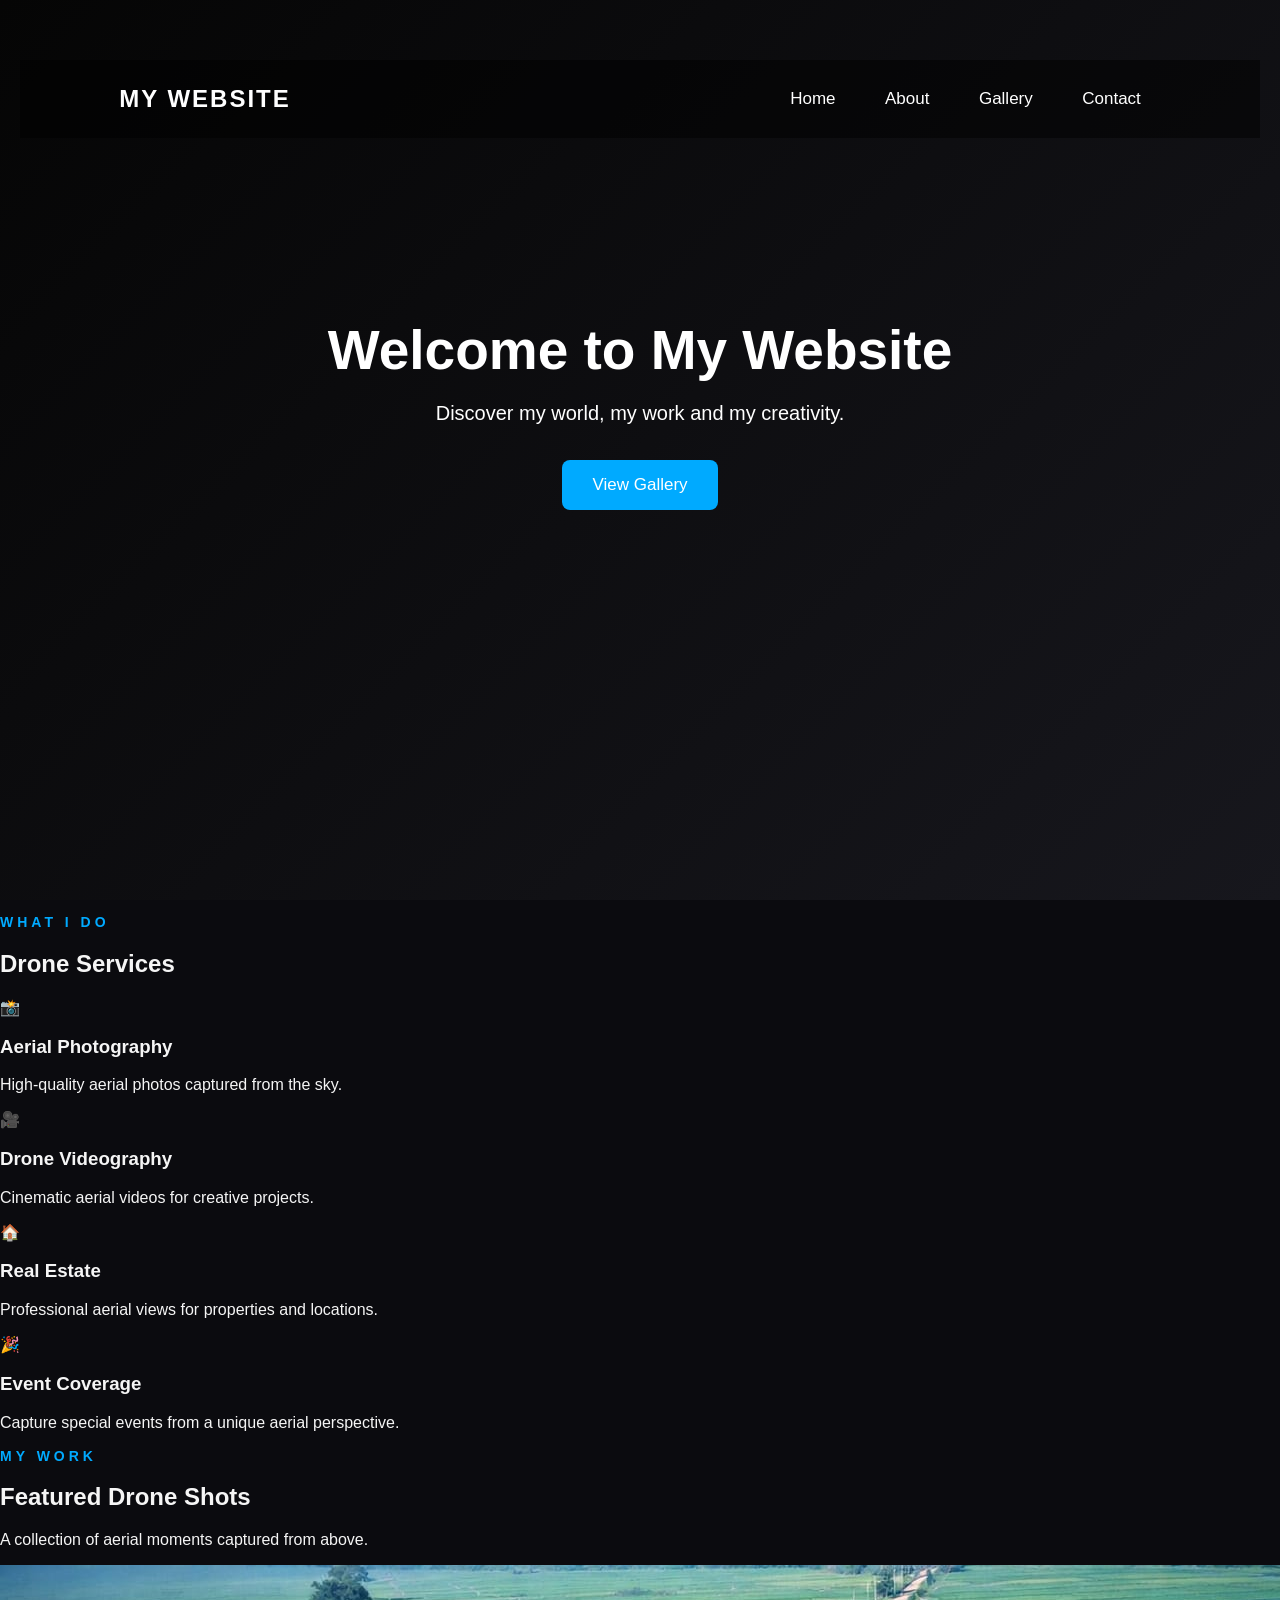
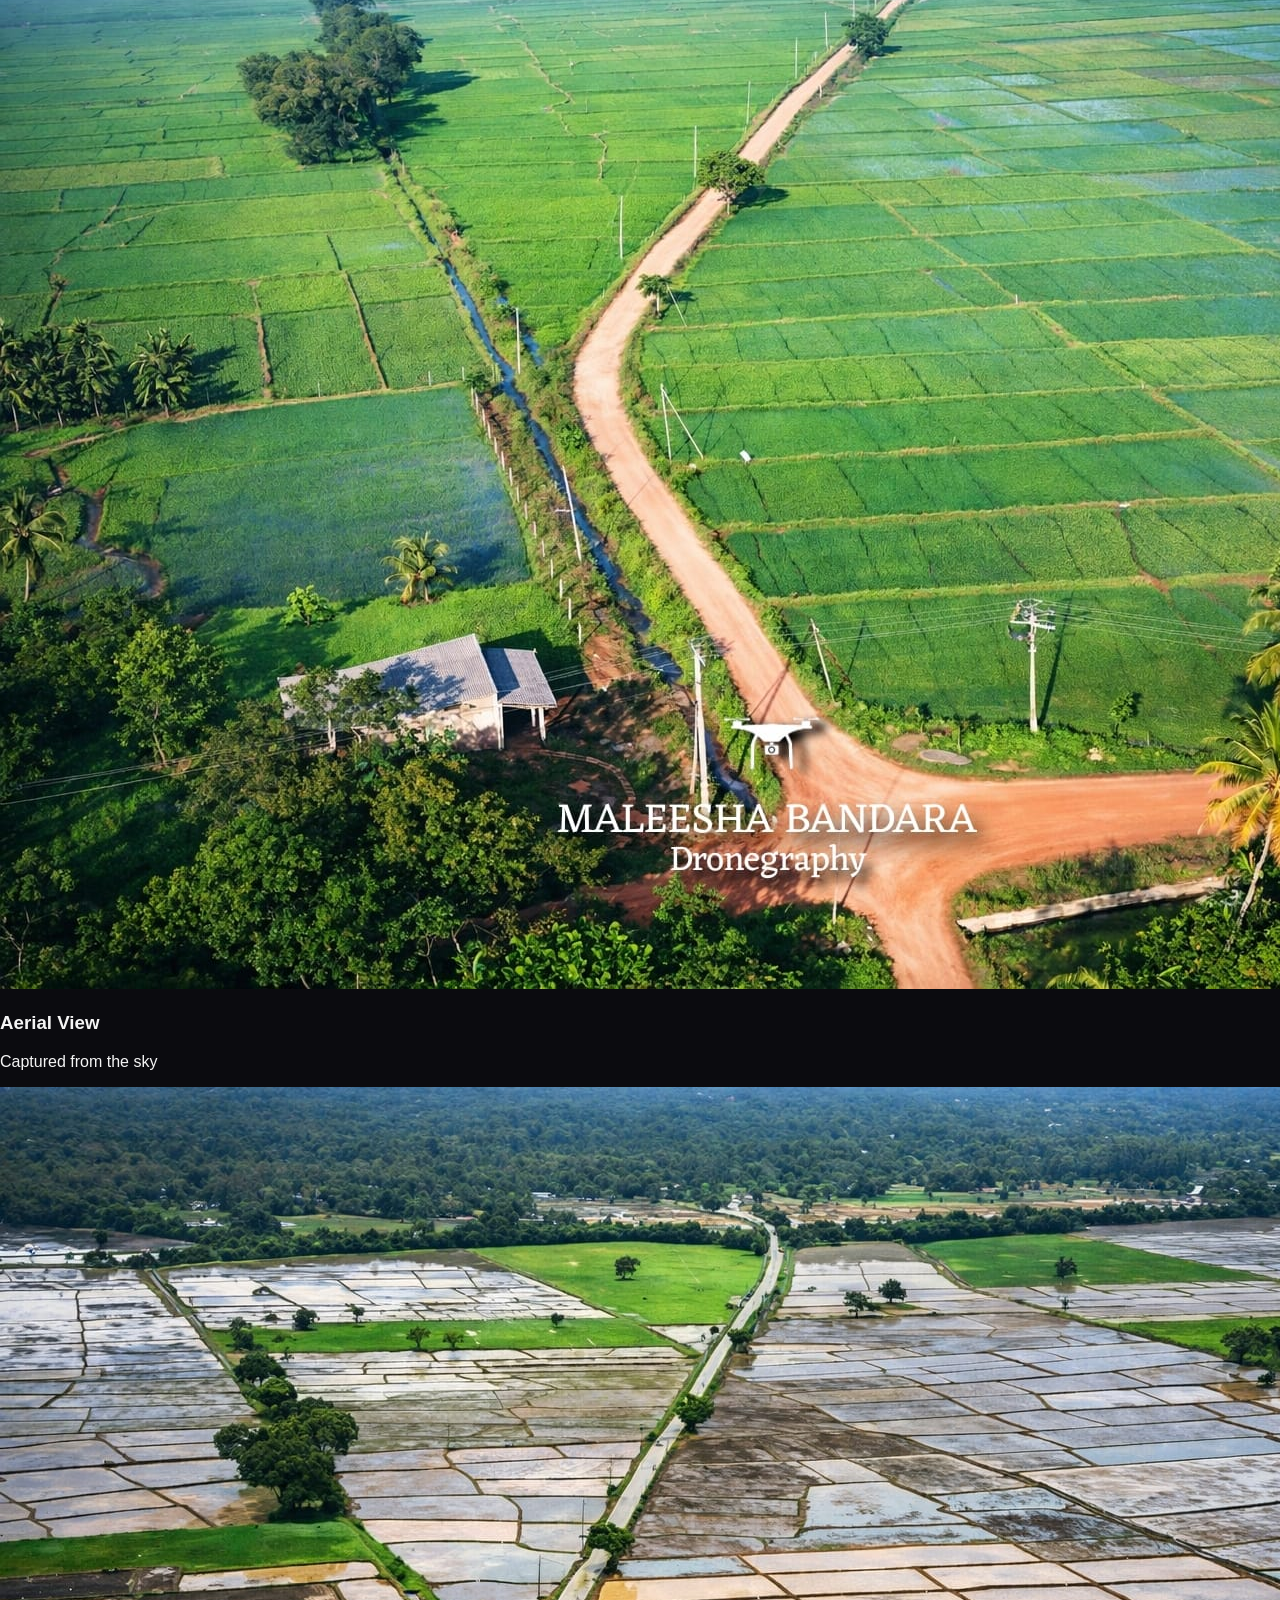
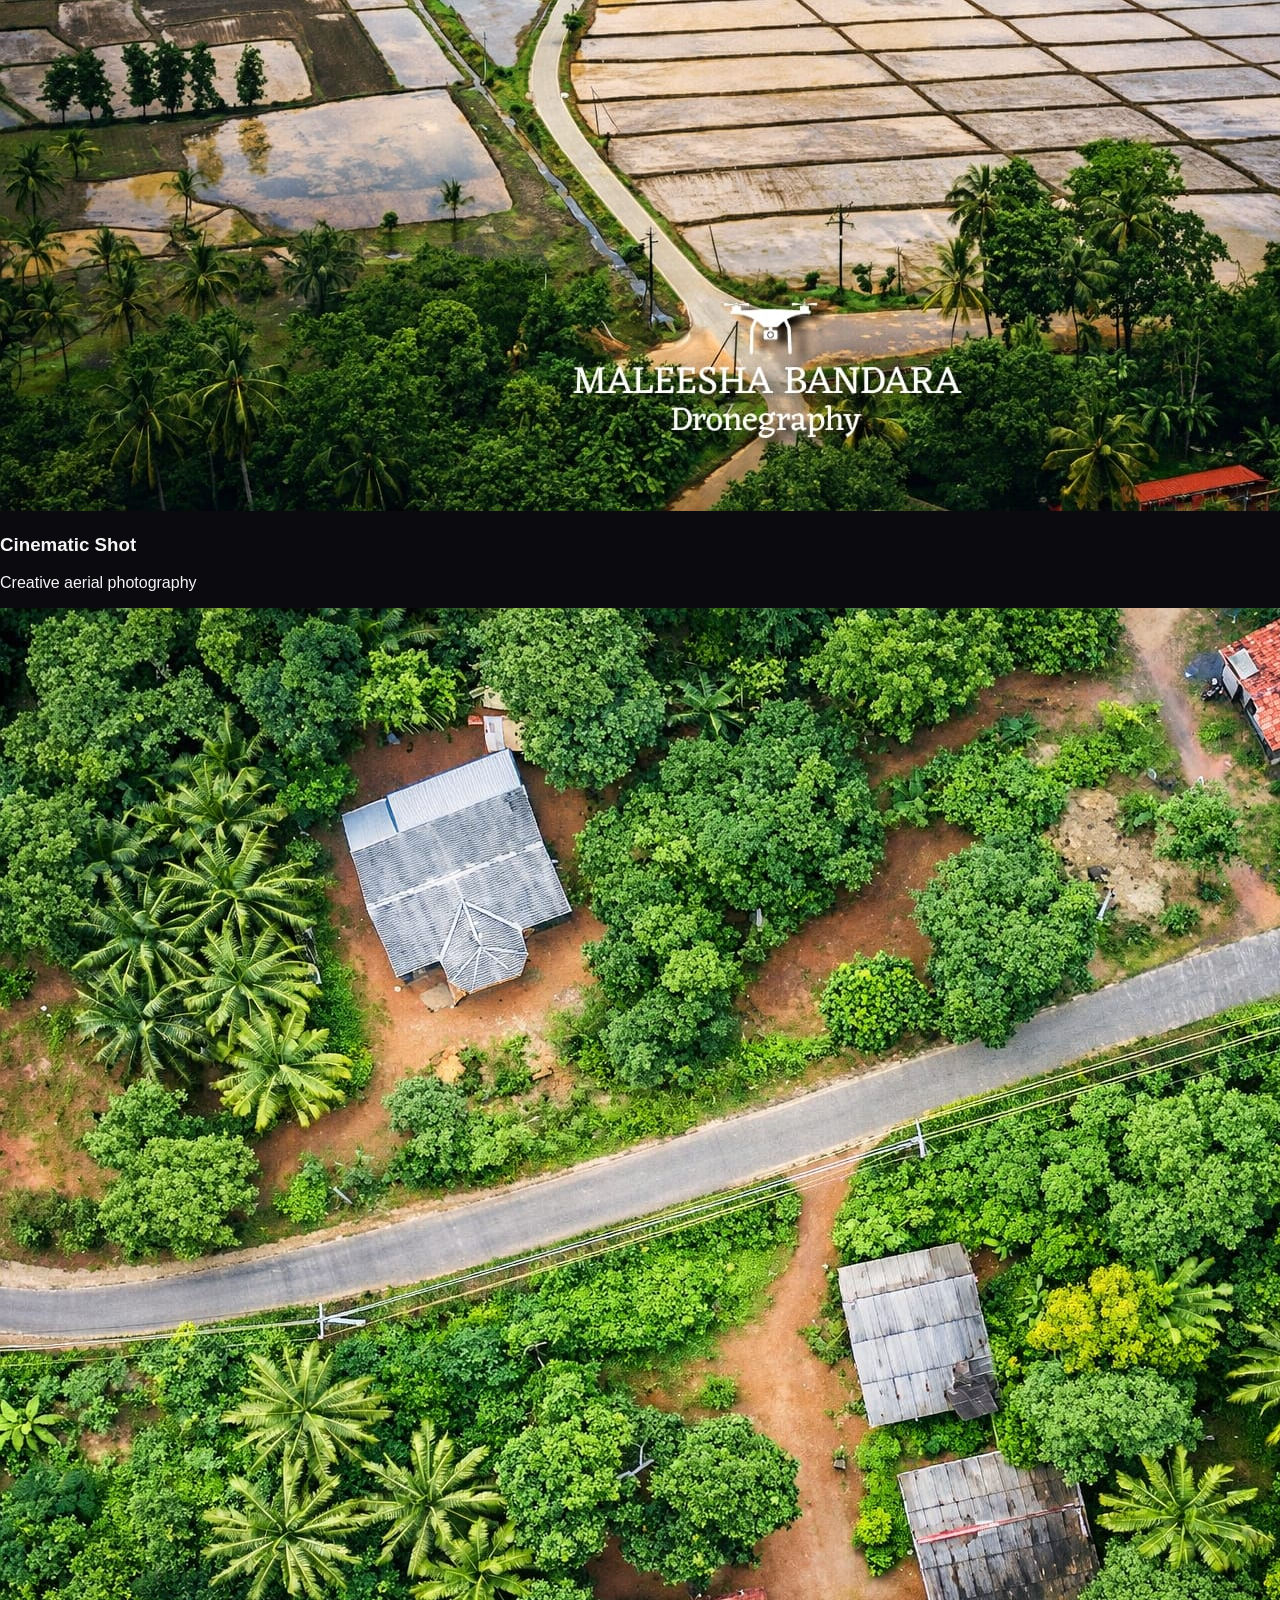
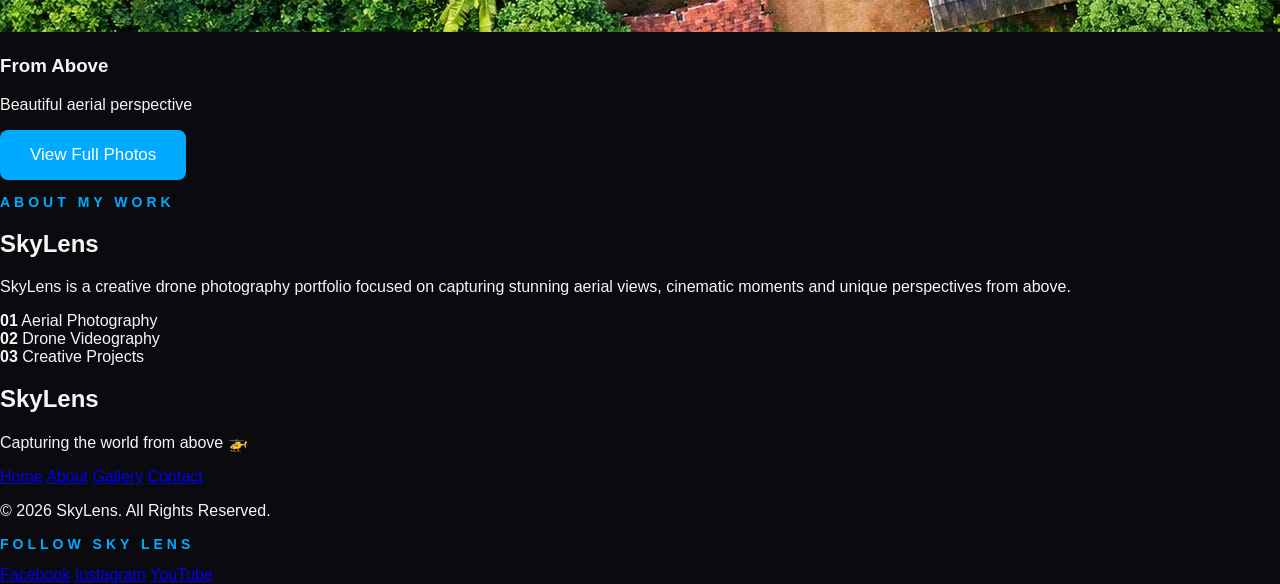
==== index.html @ 01918fa2 "Update index.html" ====
<!DOCTYPE html>
<html>

<head>
    <title>My Website</title>
    <link rel="stylesheet" href="style.css">
</head>

<body>

<header class="hero">

    <nav>
        <div class="logo">MY WEBSITE</div>

        <div class="menu">
            <a href="index.html">Home</a>
            <a href="about.html">About</a>
            <a href="gallery.html">Gallery</a>
            <a href="contact.html">Contact</a>
        </div>
    </nav>

    <div class="hero-content">
        <h1>Welcome to My Website</h1>

        <p>
            Discover my world, my work and my creativity.
        </p>

        <a href="gallery.html" class="hero-button">
            View Gallery
        </a>
    </div>

</header>

<section class="services">

    <p class="small-title">WHAT I DO</p>

    <h2>Drone Services</h2>

    <div class="service-container">

        <div class="service-card">
            <div class="service-icon">📸</div>
            <h3>Aerial Photography</h3>
            <p>High-quality aerial photos captured from the sky.</p>
        </div>

        <div class="service-card">
            <div class="service-icon">🎥</div>
            <h3>Drone Videography</h3>
            <p>Cinematic aerial videos for creative projects.</p>
        </div>

        <div class="service-card">
            <div class="service-icon">🏠</div>
            <h3>Real Estate</h3>
            <p>Professional aerial views for properties and locations.</p>
        </div>

        <div class="service-card">
            <div class="service-icon">🎉</div>
            <h3>Event Coverage</h3>
            <p>Capture special events from a unique aerial perspective.</p>
        </div>

    </div>

</section>
    <!-- ===== FEATURED DRONE SHOTS ===== -->

<section class="featured">

    <p class="small-title">MY WORK</p>

    <h2>Featured Drone Shots</h2>

    <p class="featured-intro">
        A collection of aerial moments captured from above.
    </p>

    <div class="featured-grid">

        <div class="featured-card">
            <img src="https://slfmoon777-design.github.io/my-website/photo1.jpg" alt="Aerial Drone Photography">
            <div class="featured-info">
                <h3>Aerial View</h3>
                <p>Captured from the sky</p>
            </div>
        </div>

        <div class="featured-card">
            <img src="https://slfmoon777-design.github.io/my-website/photo2.jpg" alt="Drone Photography">
            <div class="featured-info">
                <h3>Cinematic Shot</h3>
                <p>Creative aerial photography</p>
            </div>
        </div>

        <div class="featured-card">
            <img src="https://slfmoon777-design.github.io/my-website/photo3.jpg" alt="Drone Landscape Photography">
            <div class="featured-info">
                <h3>From Above</h3>
                <p>Beautiful aerial perspective</p>
            </div>
        </div>

    </div>

    <a href="gallery.html" class="portfolio-button">
        View Full Photos
    </a>

</section>
    <!-- ===== ABOUT SKY LENS ===== -->

<section class="about-drone">

    <p class="small-title">ABOUT MY WORK</p>

    <h2>SkyLens</h2>

    <p>
        SkyLens is a creative drone photography portfolio focused on
        capturing stunning aerial views, cinematic moments and unique
        perspectives from above.
    </p>

    <div class="about-stats">

        <div>
            <strong>01</strong>
            <span>Aerial Photography</span>
        </div>

        <div>
            <strong>02</strong>
            <span>Drone Videography</span>
        </div>

        <div>
            <strong>03</strong>
            <span>Creative Projects</span>
        </div>

    </div>

</section>
    <!-- ===== FOOTER ===== -->

<footer class="footer">

    <h2>SkyLens</h2>

    <p>
        Capturing the world from above 🚁
    </p>

    <div class="footer-links">
        <a href="index.html">Home</a>
        <a href="about.html">About</a>
        <a href="gallery.html">Gallery</a>
        <a href="contact.html">Contact</a>
    </div>

    <p class="copyright">
        © 2026 SkyLens. All Rights Reserved.
    </p>
    <!-- ===== SOCIAL MEDIA ===== -->

<div class="social-media">

    <p class="small-title">FOLLOW SKY LENS</p>

    <div class="social-links">
        <a href="#" target="_blank">Facebook</a>
        <a href="#" target="_blank">Instagram</a>
        <a href="#" target="_blank">YouTube</a>
    </div>

</div>

</footer>
</body>

</html>
---- style.css ----
* {
    box-sizing: border-box;
}

body {
    margin: 0;
    font-family: Arial, sans-serif;
    background: #0b0b0f;
    color: #f5f5f5;
}

/* ===== HEADER ===== */

header {
    background: linear-gradient(135deg, #050505, #17171d);
    color: white;
    padding: 60px 20px;
    text-align: center;
}

header h1 {
    font-size: 45px;
    margin: 0 0 15px;
}

header p {
    font-size: 20px;
}

/* ===== NAVIGATION ===== */

nav {
    background: rgba(0, 0, 0, 0.9);
    padding: 18px 20px;
    text-align: center;
}

nav a {
    color: white;
    text-decoration: none;
    margin: 0 20px;
    font-size: 17px;
    transition: 0.3s;
}

nav a:hover {
    color: #00aaff;
}

/* ===== HOME HERO ===== */

.hero {
    min-height: 100vh;
    background: linear-gradient(135deg, #050505, #17171d);
    color: white;
}

.hero nav {
    display: flex;
    justify-content: space-between;
    align-items: center;
    padding: 25px 8%;
    background: rgba(0, 0, 0, 0.5);
}

.logo {
    font-size: 24px;
    font-weight: bold;
    letter-spacing: 2px;
}

.menu a {
    margin-left: 25px;
}

.hero-content {
    text-align: center;
    padding: 180px 20px 80px;
}

.hero-content h1 {
    font-size: 55px;
    margin-bottom: 20px;
}

.hero-content p {
    font-size: 20px;
    margin-bottom: 35px;
}

.hero-button,
.portfolio-button {
    display: inline-block;
    background: #00aaff;
    color: white;
    text-decoration: none;
    padding: 15px 30px;
    border-radius: 8px;
    font-size: 17px;
    transition: 0.3s;
}

.hero-button:hover,
.portfolio-button:hover {
    background: #0088cc;
    transform: translateY(-3px);
}

/* ===== DRONE PORTFOLIO ===== */

.welcome,
.drone-portfolio {
    text-align: center;
    padding: 100px 20px;
    background: #0b0b0f;
}

.small-title {
    color: #00aaff;
    font-size: 14px;
    font-weight: bold;
    letter-spacing: 4px;
}

.drone-portfolio h2 {
    font-size: 45px;
    max-width: 800px;
    margin: 15px auto 20px;
}

.drone-portfolio > p:not(.small-title) {
    color: #aaa;
    font-size: 18px;
    line-height: 1.7;
    max-width: 650px;
    margin: 0 auto 30px;
}

/* ===== GALLERY ===== */

.gallery-section {
    padding: 70px 5%;
    text-align: center;
    background: #0b0b0f;
}

.gallery-section h2 {
    font-size: 40px;
}

.gallery-intro {
    color: #aaa;
    margin-bottom: 40px;
}

.gallery {
    display: grid !important;
    grid-template-columns: repeat(3, 1fr) !important;
    gap: 30px !important;
    max-width: 1200px;
    margin: 40px auto;
}

.photo-card {
    width: 100% !important;
    background: #17171d;
    border-radius: 15px;
    overflow: hidden;
    box-shadow: 0 8px 25px rgba(0, 0, 0, 0.5);
    animation: fadeUp 0.8s ease;
    transition: 0.3s;
}

.photo-card:hover {
    transform: translateY(-8px);
    box-shadow: 0 15px 35px rgba(0, 170, 255, 0.2);
}

.photo-card img {
    width: 100% !important;
    height: 250px !important;
    object-fit: cover;
    display: block;
    cursor: pointer;
}

.photo-info {
    padding: 20px;
}

.photo-info h3 {
    margin: 0 0 8px;
}

.photo-info p {
    margin: 0;
    color: #aaa;
}

/* ===== CONTACT ===== */

.contact-section {
    padding: 70px 20px;
    text-align: center;
    background: #0b0b0f;
}

.contact-intro {
    color: #aaa;
    margin-bottom: 35px;
}

.contact-form {
    max-width: 550px;
    margin: auto;
    padding: 35px;
    background: #17171d;
    border-radius: 15px;
    box-shadow: 0 8px 25px rgba(0,0,0,0.5);
    display: flex;
    flex-direction: column;
    gap: 12px;
}

.contact-form label {
    text-align: left;
    font-weight: bold;
}

.contact-form input,
.contact-form textarea {
    padding: 14px;
    background: #0b0b0f;
    color: white;
    border: 1px solid #333;
    border-radius: 8px;
    font-size: 16px;
}

.contact-form textarea {
    height: 150px;
    resize: vertical;
}

.contact-form button {
    margin-top: 10px;
    padding: 14px;
    background: #00aaff;
    color: white;
    border: none;
    border-radius: 8px;
    cursor: pointer;
}

.contact-form button:hover {
    background: #0088cc;
}

/* ===== IMAGE VIEWER ===== */

.image-viewer {
    display: none;
    position: fixed;
    z-index: 9999;
    left: 0;
    top: 0;
    width: 100%;
    height: 100%;
    background: rgba(0,0,0,0.9);
    justify-content: center;
    align-items: center;
}

.image-viewer img {
    max-width: 90%;
    max-height: 85%;
    object-fit: contain;
    border-radius: 10px;
}

.close {
    position: absolute;
    top: 20px;
    right: 35px;
    color: white;
    font-size: 45px;
    cursor: pointer;
}

/* ===== ANIMATION ===== */

@keyframes fadeUp {
    from {
        opacity: 0;
        transform: translateY(25px);
    }

    to {
        opacity: 1;
        transform: translateY(0);
    }
}

.hero-content,
.welcome,
.gallery-section,
.contact-section {
    animation: fadeUp 0.8s ease;
}

/* ===== MOBILE ===== */

@media (max-width: 700px) {

    .hero nav {
        flex-direction: column;
        gap: 15px;
        padding: 20px;
    }

    .menu {
        display: flex;
        flex-wrap: wrap;
        justify-content: center;
        gap: 12px;
    }

    .menu a {
        margin: 0;
        font-size: 14px;
    }

    .hero-content {
        padding: 120px 20px 60px;
    }

    .hero-content h1 {
        font-size: 36px;
    }

    .hero-content p {
        font-size: 17px;
    }

    .gallery {
        grid-template-columns: 1fr !important;
    }

    .photo-card img {
        height: 230px !important;
    }
    /* ===== DRONE SERVICES ===== */

.services {
    padding: 100px 5%;
    text-align: center;
    background: #101015;
}

.services h2 {
    font-size: 45px;
    margin: 15px 0 45px;
}

.service-container {
    max-width: 1200px;
    margin: auto;
    display: grid;
    grid-template-columns: repeat(4, 1fr);
    gap: 25px;
}

.service-card {
    background: #17171d;
    padding: 35px 25px;
    border-radius: 15px;
    border: 1px solid #25252d;
    transition: 0.3s;
    animation: fadeUp 0.8s ease;
}

.service-card:hover {
    transform: translateY(-10px);
    border-color: #00aaff;
    box-shadow: 0 15px 35px rgba(0, 170, 255, 0.15);
}

.service-icon {
    font-size: 45px;
    margin-bottom: 20px;
}

.service-card h3 {
    font-size: 21px;
    margin-bottom: 12px;
}

.service-card p {
    color: #aaa;
    line-height: 1.6;
    margin: 0;
}

/* ===== SERVICES MOBILE ===== */

@media (max-width: 900px) {
    .service-container {
        grid-template-columns: repeat(2, 1fr);
    }
}

@media (max-width: 600px) {
    .services h2 {
        font-size: 35px;
    }

    .service-container {
        grid-template-columns: 1fr;
    }
/* ===== FEATURED DRONE SHOTS ===== */

.featured {
    padding: 100px 5%;
    text-align: center;
    background: #0b0b0f;
}

.featured h2 {
    font-size: 45px;
    margin: 15px 0;
}

.featured-intro {
    color: #aaa;
    font-size: 17px;
    margin-bottom: 45px;
}

.featured-grid {
    max-width: 1200px;
    margin: 0 auto 45px;
    display: grid;
    grid-template-columns: repeat(3, 1fr);
    gap: 25px;
}

.featured-card {
    position: relative;
    overflow: hidden;
    border-radius: 15px;
    background: #17171d;
    box-shadow: 0 8px 25px rgba(0,0,0,0.5);
    transition: 0.4s;
}

.featured-card img {
    width: 100%;
    height: 300px;
    object-fit: cover;
    display: block;
    transition: 0.4s;
}

.featured-card:hover {
    transform: translateY(-8px);
}

.featured-card:hover img {
    transform: scale(1.08);
}

.featured-info {
    position: absolute;
    left: 0;
    right: 0;
    bottom: 0;
    padding: 25px 20px;
    text-align: left;
    background: linear-gradient(transparent, rgba(0,0,0,0.9));
}

.featured-info h3 {
    margin: 20px 0 5px;
    font-size: 22px;
}

.featured-info p {
    margin: 0;
    color: #ccc;
}

/* ===== FEATURED MOBILE ===== */

@media (max-width: 700px) {

    .featured h2 {
        font-size: 35px;
    }

    .featured-grid {
        grid-template-columns: 1fr;
    }

    .featured-card img {
        height: 260px;
    }

} 
 /* ===== ABOUT SKY LENS ===== */

.about-drone {
    padding: 100px 20px;
    text-align: center;
    background: #101015;
}

.about-drone h2 {
    font-size: 50px;
    margin: 15px 0 25px;
    letter-spacing: 2px;
}

.about-drone > p:not(.small-title) {
    max-width: 700px;
    margin: 0 auto 45px;
    color: #aaa;
    font-size: 18px;
    line-height: 1.8;
}

.about-stats {
    max-width: 900px;
    margin: auto;
    display: grid;
    grid-template-columns: repeat(3, 1fr);
    gap: 25px;
}

.about-stats div {
    padding: 30px 20px;
    background: #17171d;
    border: 1px solid #25252d;
    border-radius: 15px;
    transition: 0.3s;
}

.about-stats div:hover {
    transform: translateY(-8px);
    border-color: #00aaff;
    box-shadow: 0 12px 30px rgba(0, 170, 255, 0.15);
}

.about-stats strong {
    display: block;
    color: #00aaff;
    font-size: 32px;
    margin-bottom: 12px;
}

.about-stats span {
    color: #ddd;
    font-size: 16px;
}

/* ===== ABOUT MOBILE ===== */

@media (max-width: 700px) {

    .about-drone h2 {
        font-size: 40px;
    }

    .about-stats {
        grid-template-columns: 1fr;
    }
}   
  /* ===== FOOTER ===== */

.footer {
    padding: 60px 20px 30px;
    text-align: center;
    background: #050507;
    border-top: 1px solid #202027;
}

.footer h2 {
    margin: 0 0 10px;
    font-size: 30px;
    letter-spacing: 3px;
}

.footer > p {
    color: #999;
    margin: 10px 0 25px;
}

.footer-links {
    display: flex;
    justify-content: center;
    flex-wrap: wrap;
    gap: 25px;
    margin-bottom: 30px;
}

.footer-links a {
    color: #ddd;
    text-decoration: none;
    transition: 0.3s;
}

.footer-links a:hover {
    color: #00aaff;
}

.footer .copyright {
    margin: 0;
    padding-top: 20px;
    border-top: 1px solid #202027;
    color: #666;
    font-size: 14px;
}

/* ===== FOOTER MOBILE ===== */

@media (max-width: 600px) {

    .footer-links {
        gap: 15px;
    }

    .footer-links a {
        font-size: 14px;
    }
}  
}
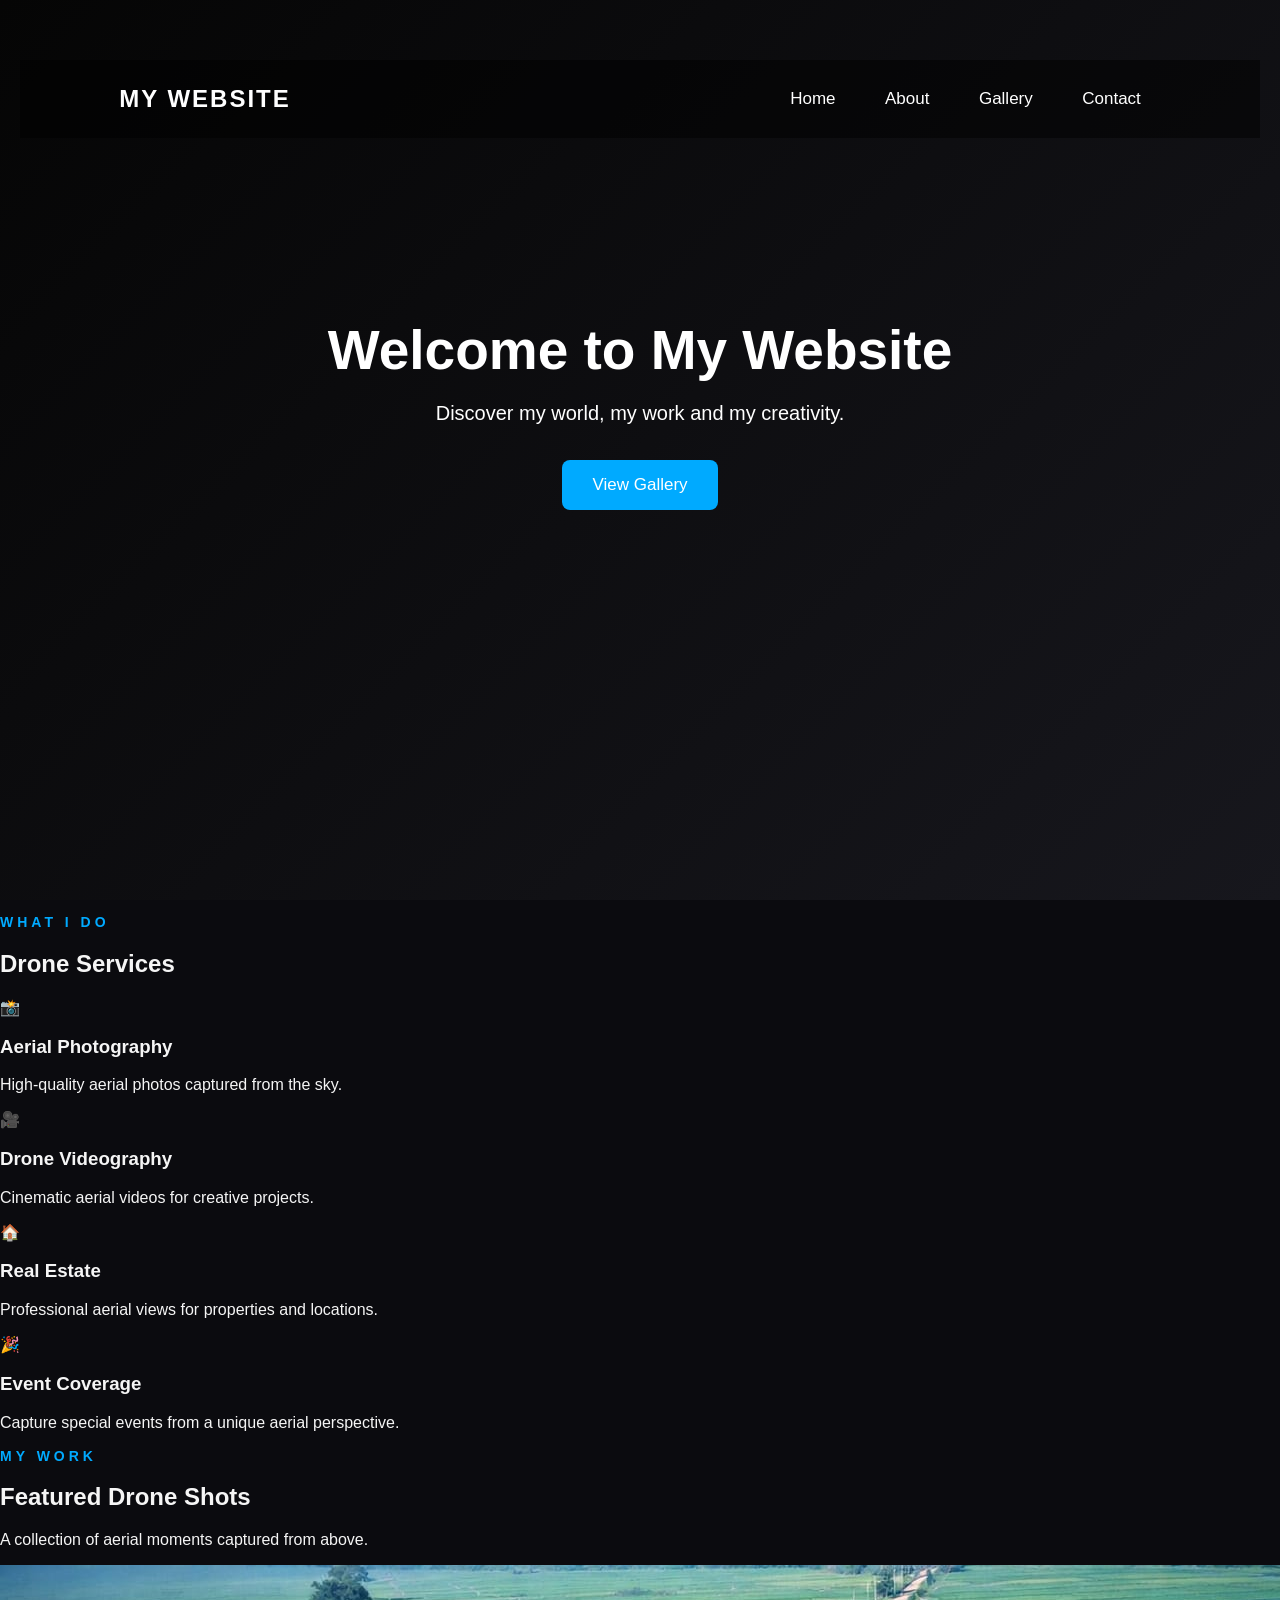
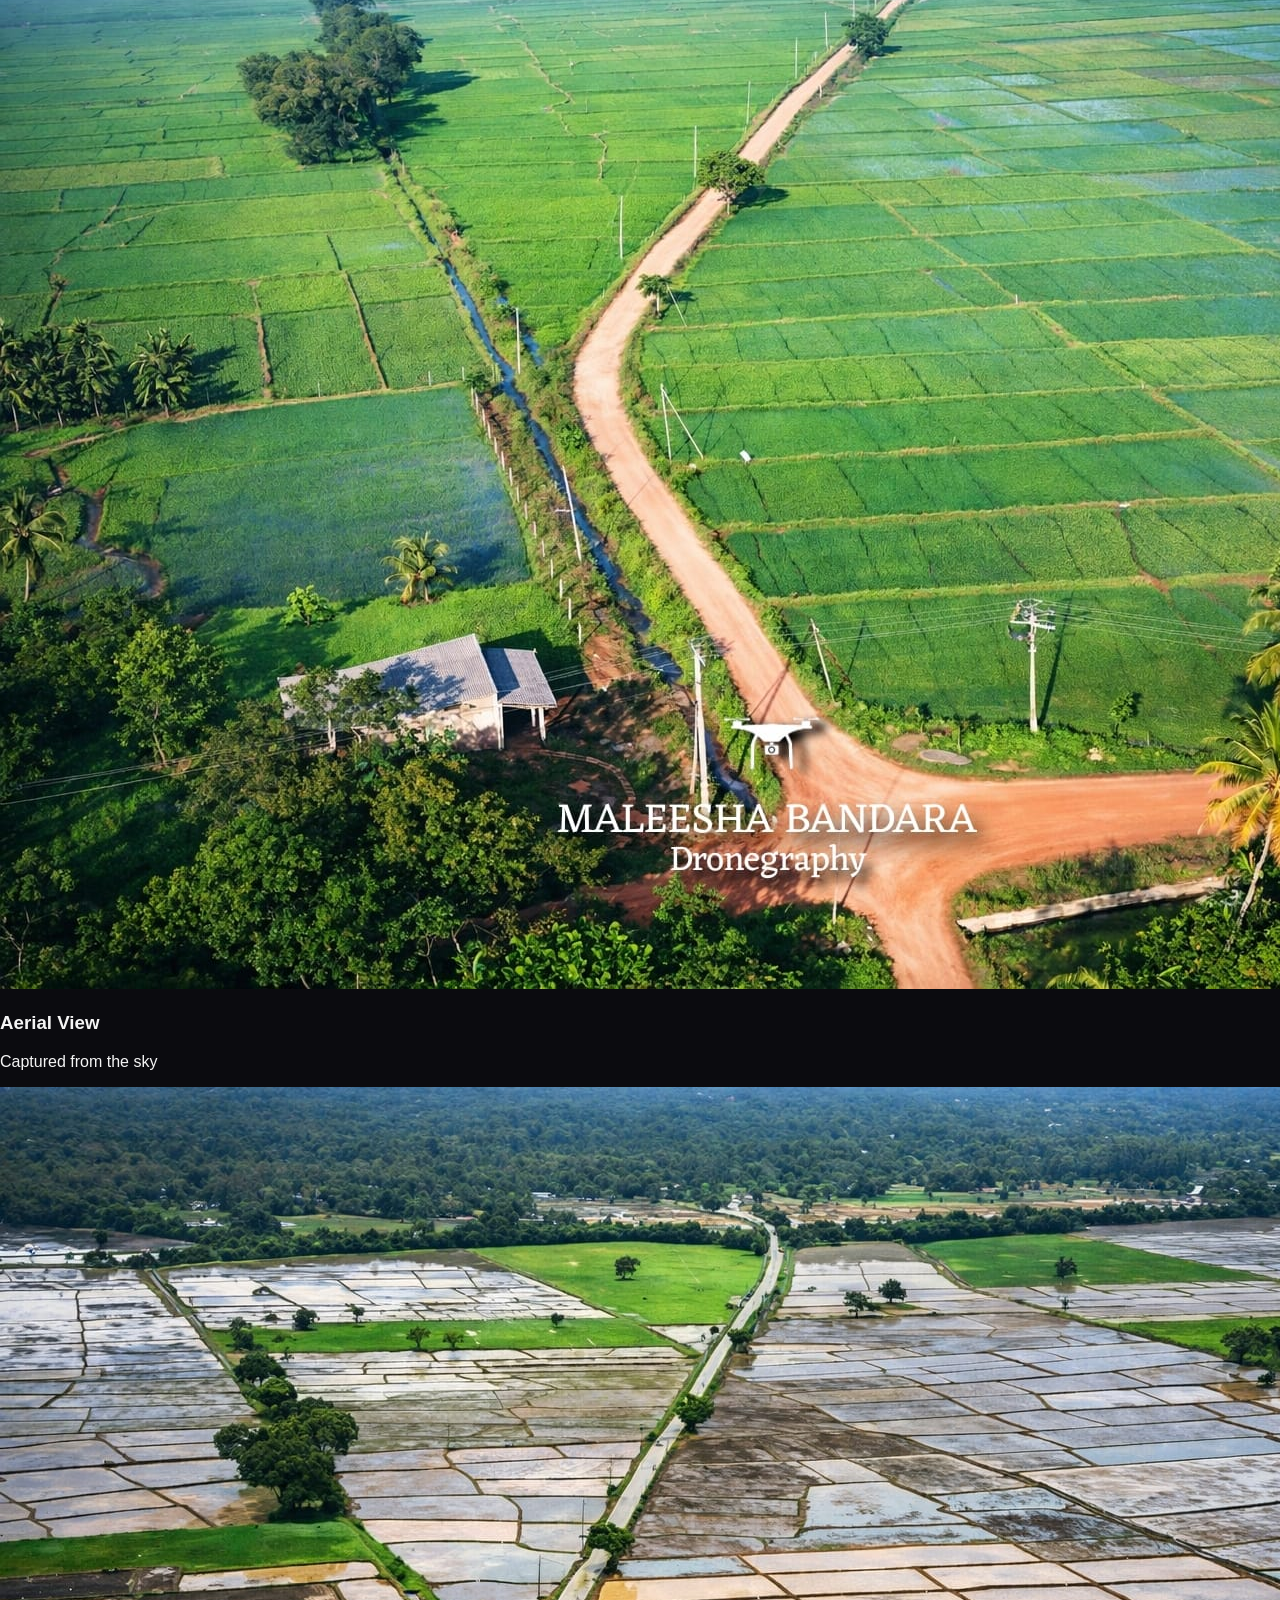
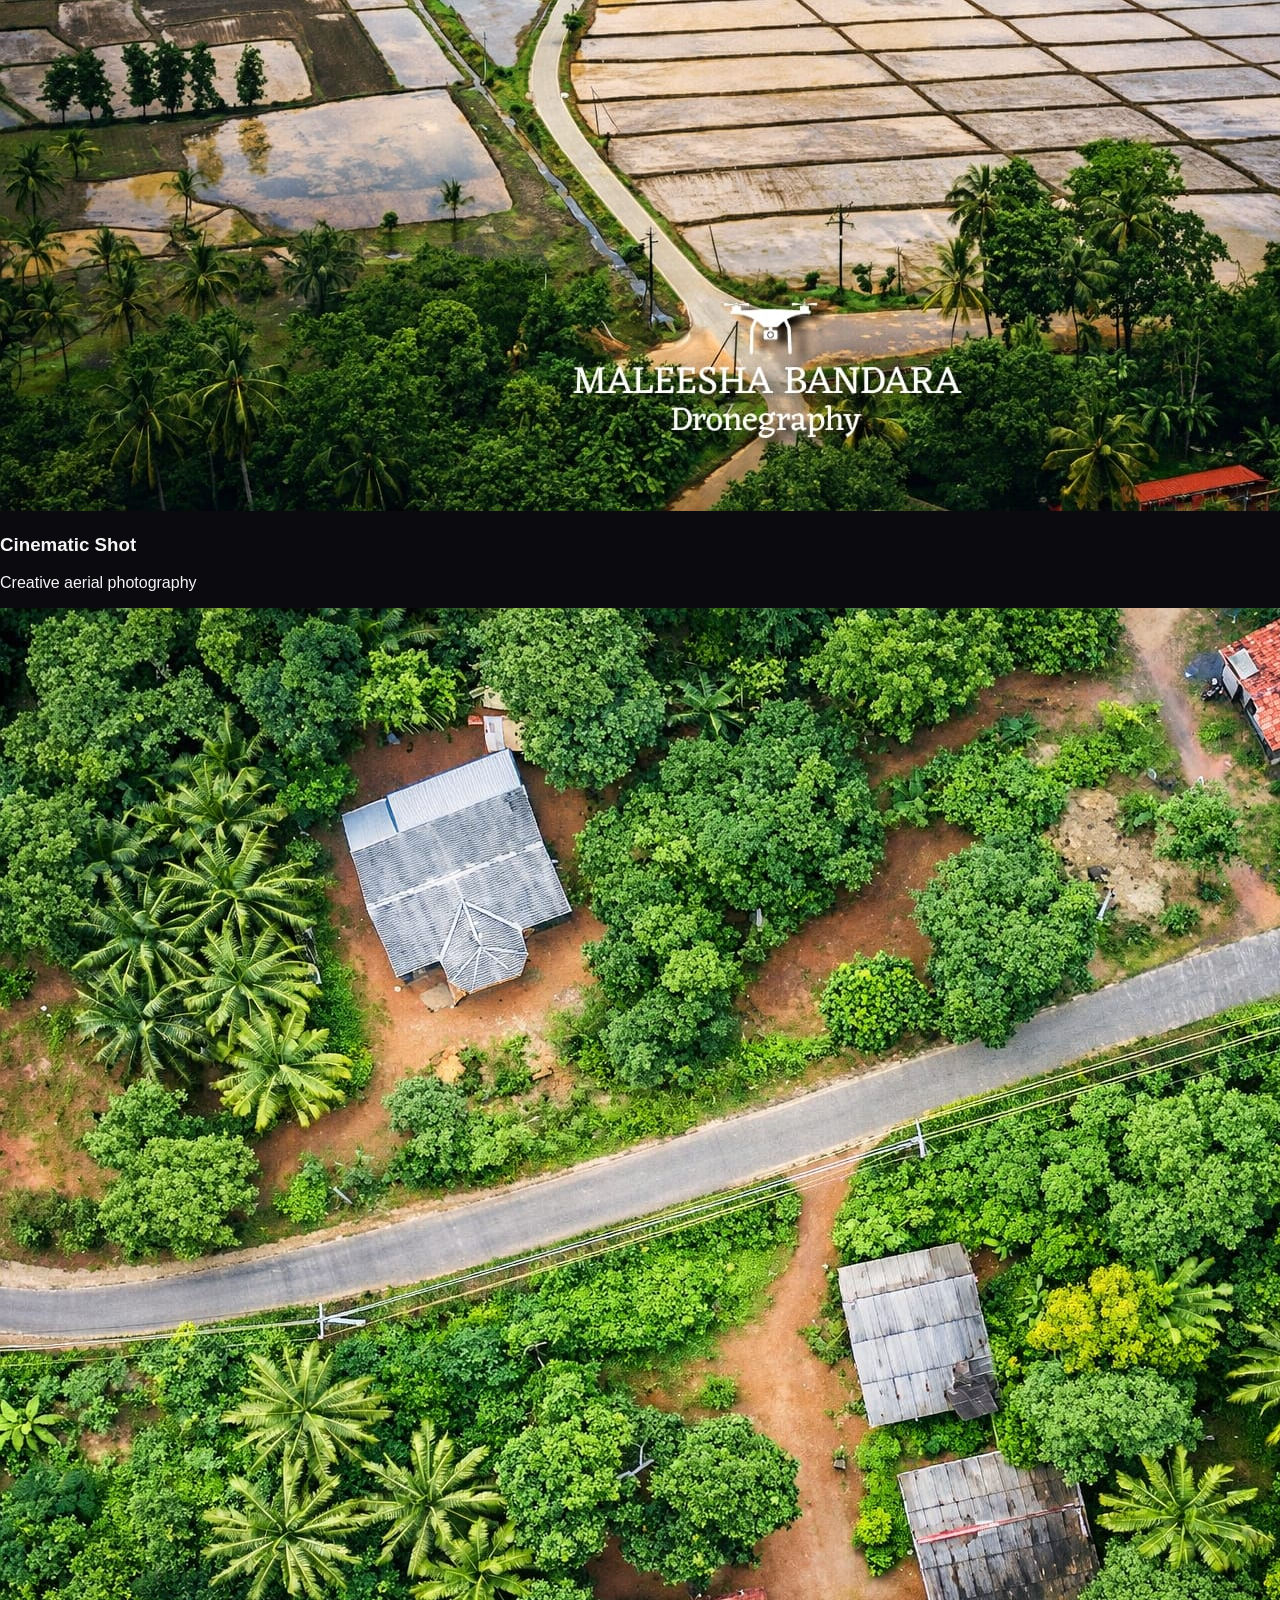
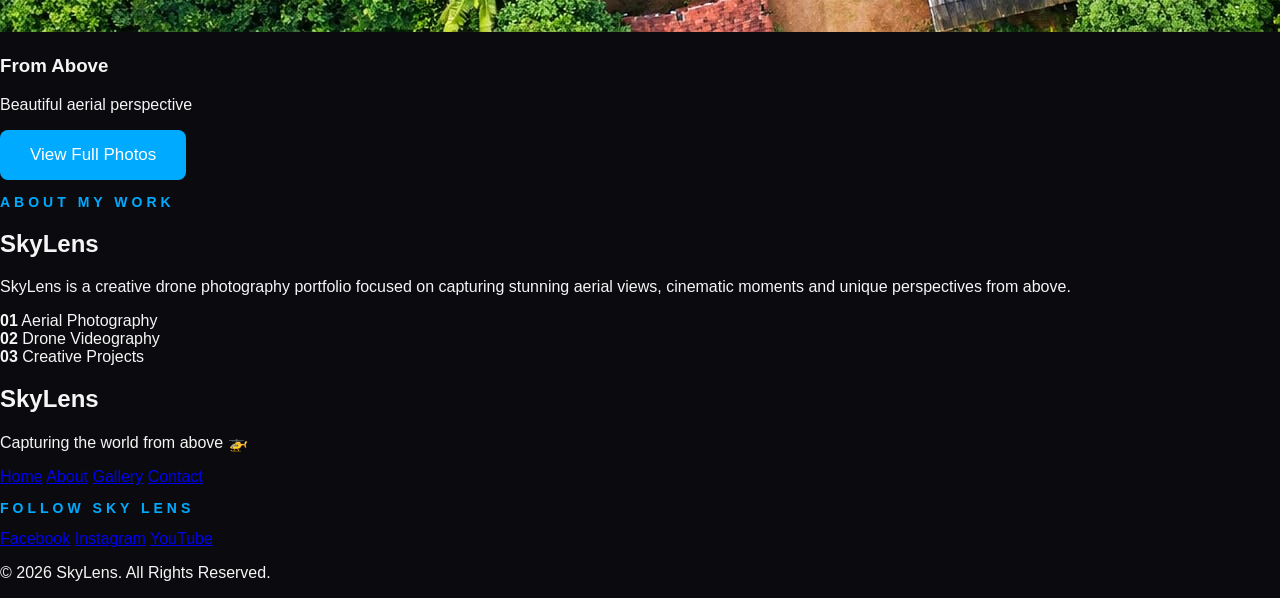
==== commit b38aa257: "Update index.html" ====
--- a/index.html
+++ b/index.html
@@ -166,10 +166,7 @@
         <a href="contact.html">Contact</a>
     </div>
 
-    <p class="copyright">
-        © 2026 SkyLens. All Rights Reserved.
-    </p>
-    <!-- ===== SOCIAL MEDIA ===== -->
+   <!-- ===== SOCIAL MEDIA ===== -->
 
 <div class="social-media">
 
@@ -183,6 +180,11 @@
 
 </div>
 
+<p class="copyright">
+    © 2026 SkyLens. All Rights Reserved.
+</p>
+
+</footer>
 </footer>
 </body>
 
--- a/style.css
+++ b/style.css
@@ -632,4 +632,52 @@
         font-size: 14px;
     }
 }  
-}
+    /* ===== SOCIAL MEDIA ===== */
+
+.social-media {
+    padding: 70px 20px;
+    text-align: center;
+    background: #0b0b0f;
+}
+
+.social-links {
+    display: flex;
+    justify-content: center;
+    flex-wrap: wrap;
+    gap: 18px;
+    margin-top: 25px;
+}
+
+.social-links a {
+    display: inline-block;
+    min-width: 120px;
+    padding: 13px 22px;
+    color: white;
+    text-decoration: none;
+    background: #17171d;
+    border: 1px solid #292932;
+    border-radius: 8px;
+    transition: 0.3s;
+}
+
+.social-links a:hover {
+    color: #00aaff;
+    border-color: #00aaff;
+    transform: translateY(-4px);
+    box-shadow: 0 8px 20px rgba(0, 170, 255, 0.15);
+}
+
+/* ===== SOCIAL MOBILE ===== */
+
+@media (max-width: 600px) {
+
+    .social-links {
+        flex-direction: column;
+        align-items: center;
+    }
+
+    .social-links a {
+        width: 200px;
+    }
+}
+}
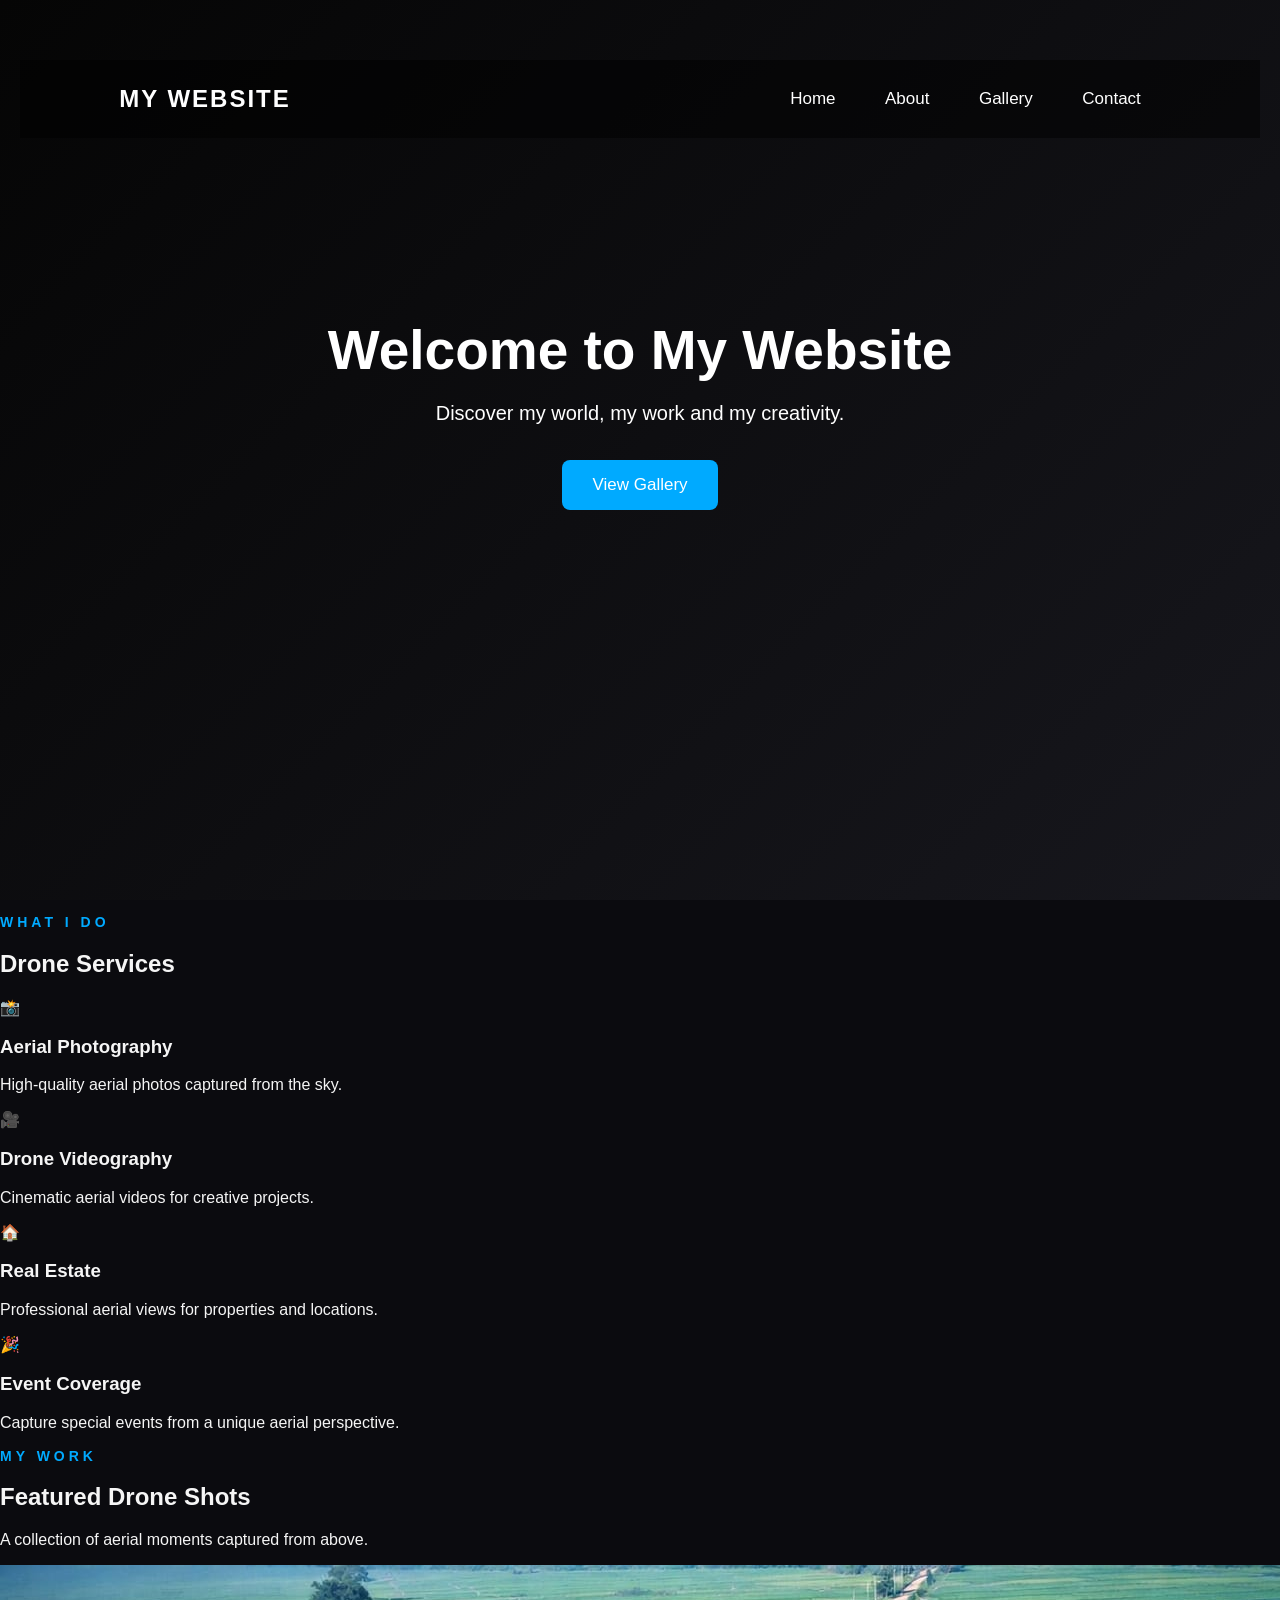
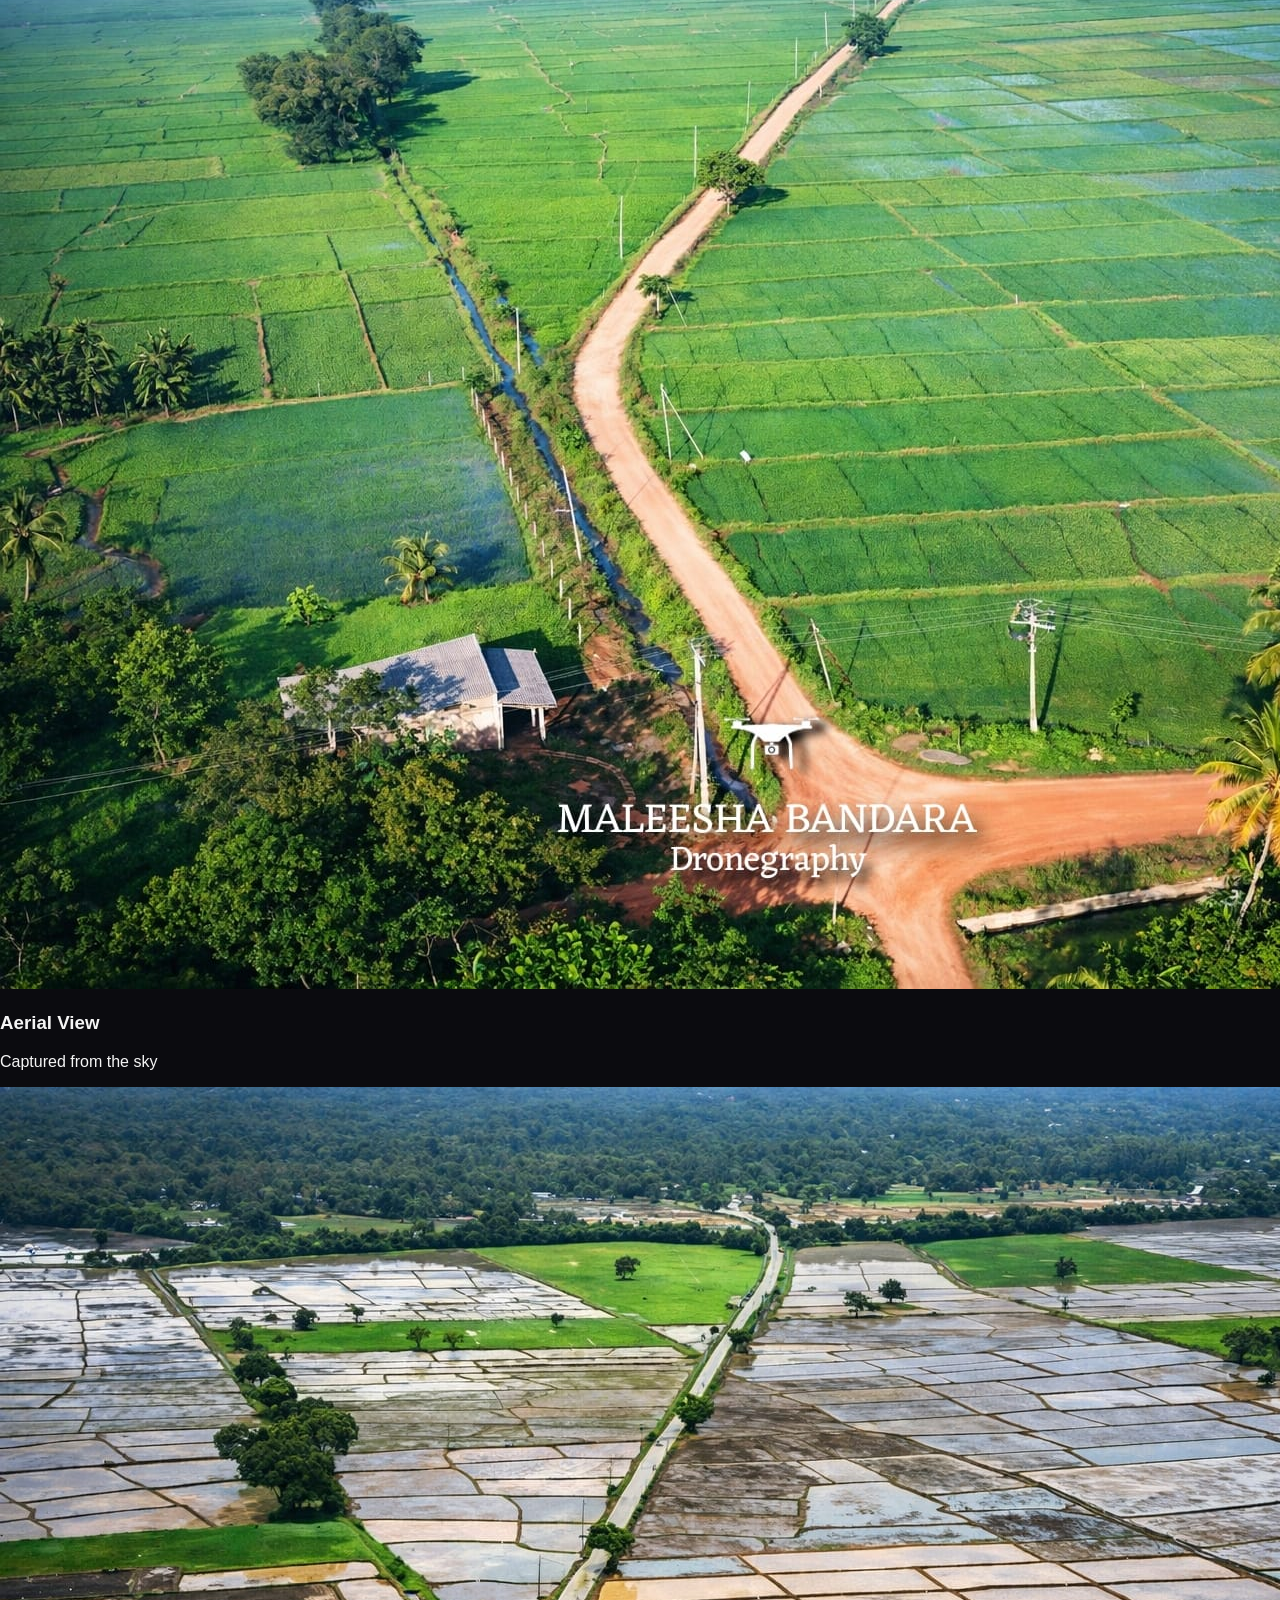
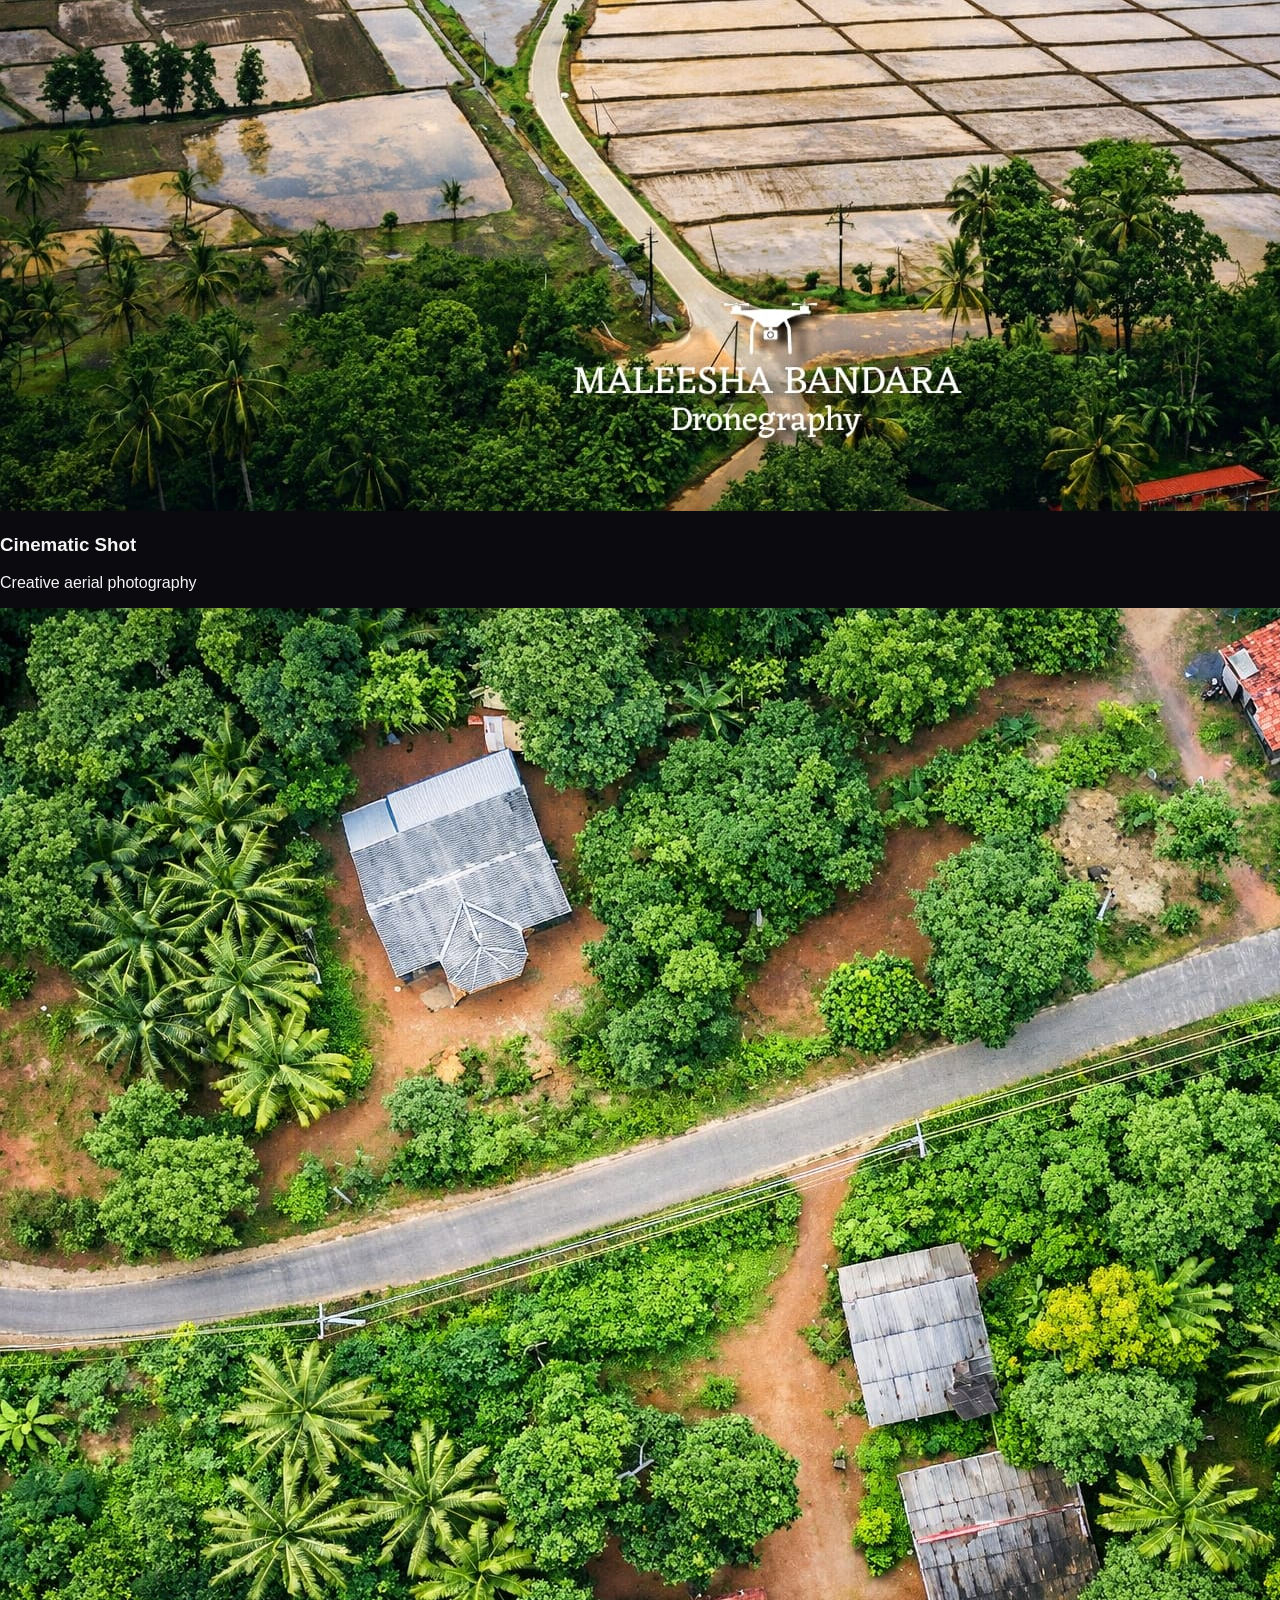
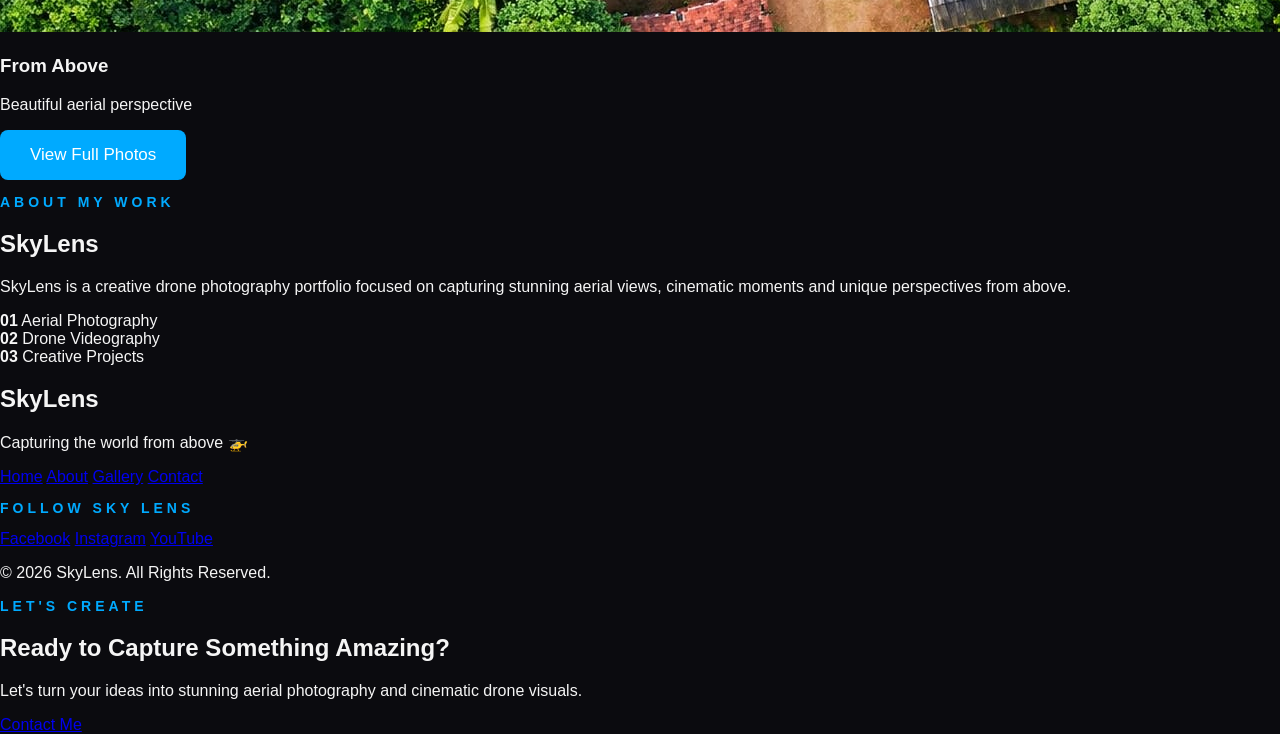
==== commit 5a1d59d7: "Update index.html" ====
--- a/index.html
+++ b/index.html
@@ -183,6 +183,24 @@
 <p class="copyright">
     © 2026 SkyLens. All Rights Reserved.
 </p>
+    <!-- ===== DRONE CTA ===== -->
+
+<section class="drone-cta">
+
+    <p class="small-title">LET'S CREATE</p>
+
+    <h2>Ready to Capture Something Amazing?</h2>
+
+    <p>
+        Let's turn your ideas into stunning aerial photography
+        and cinematic drone visuals.
+    </p>
+
+    <a href="contact.html" class="cta-button">
+        Contact Me
+    </a>
+
+</section>
 
 </footer>
 </footer>
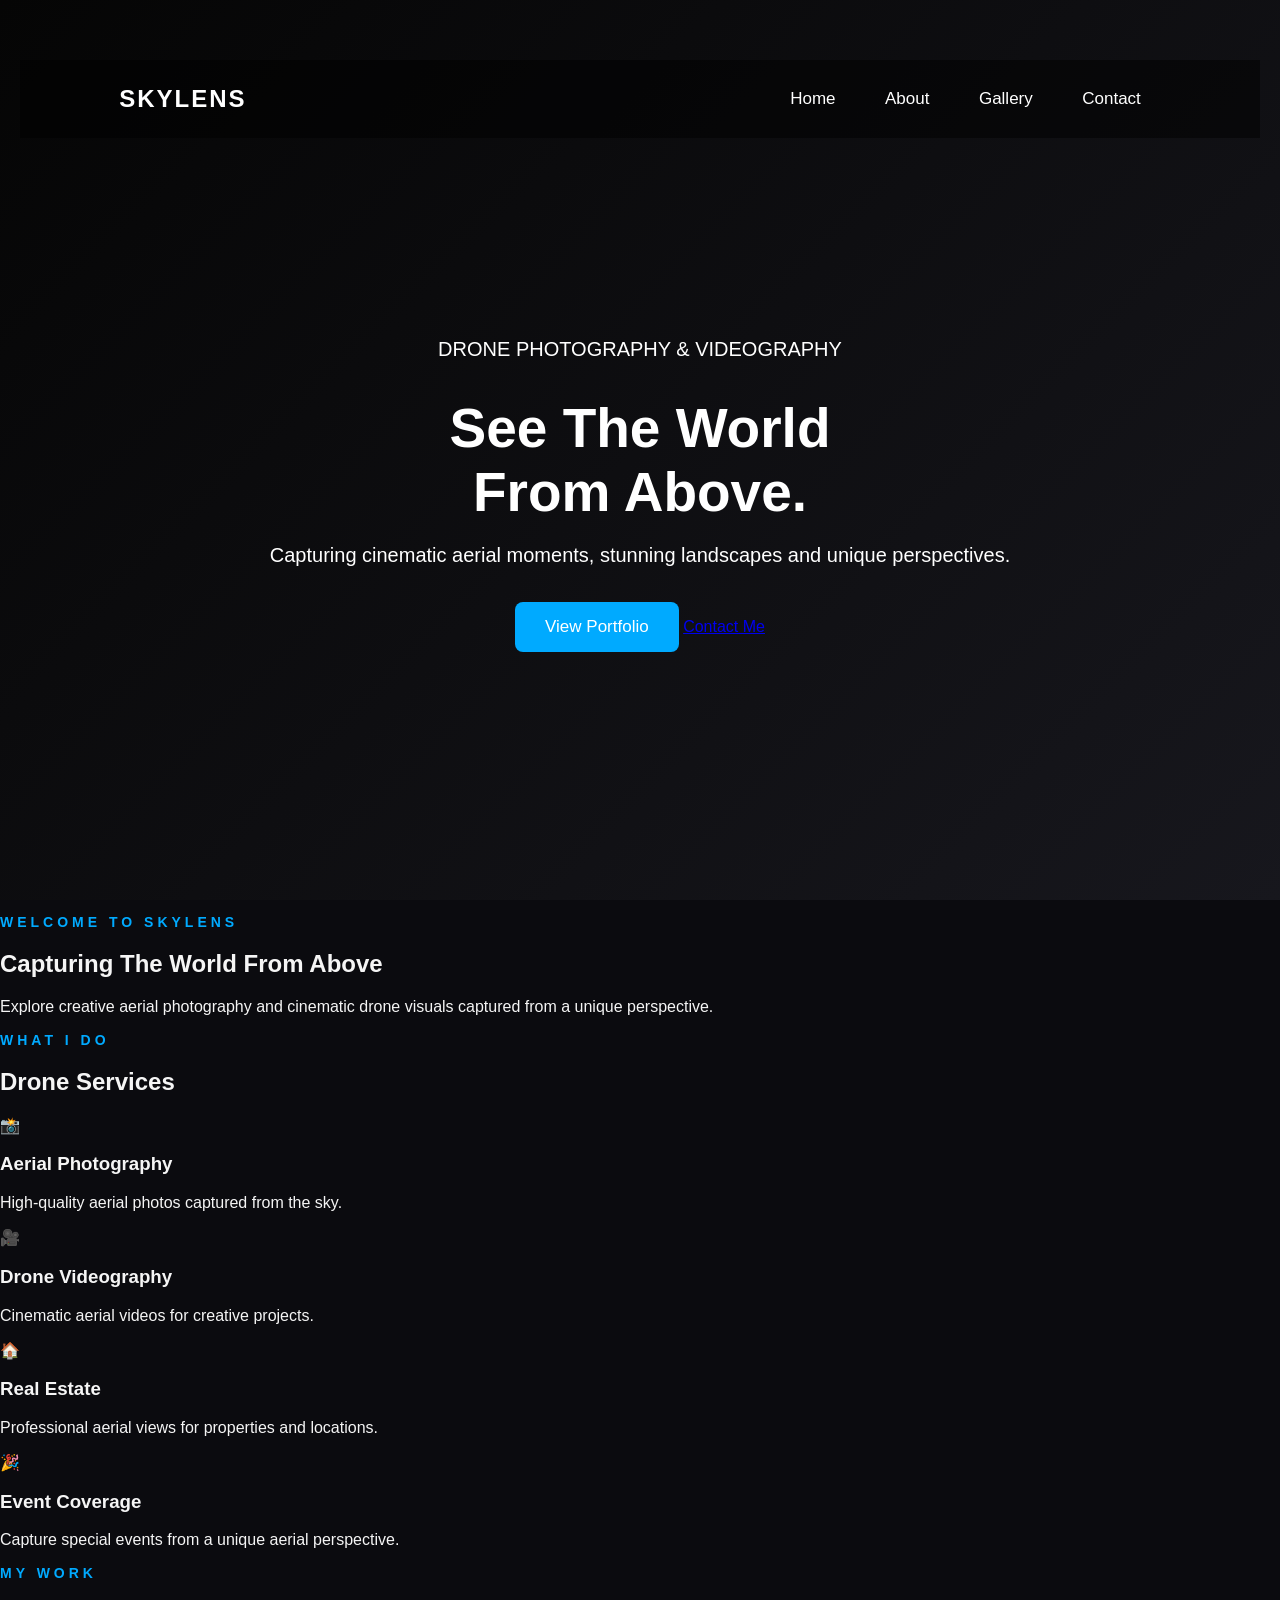
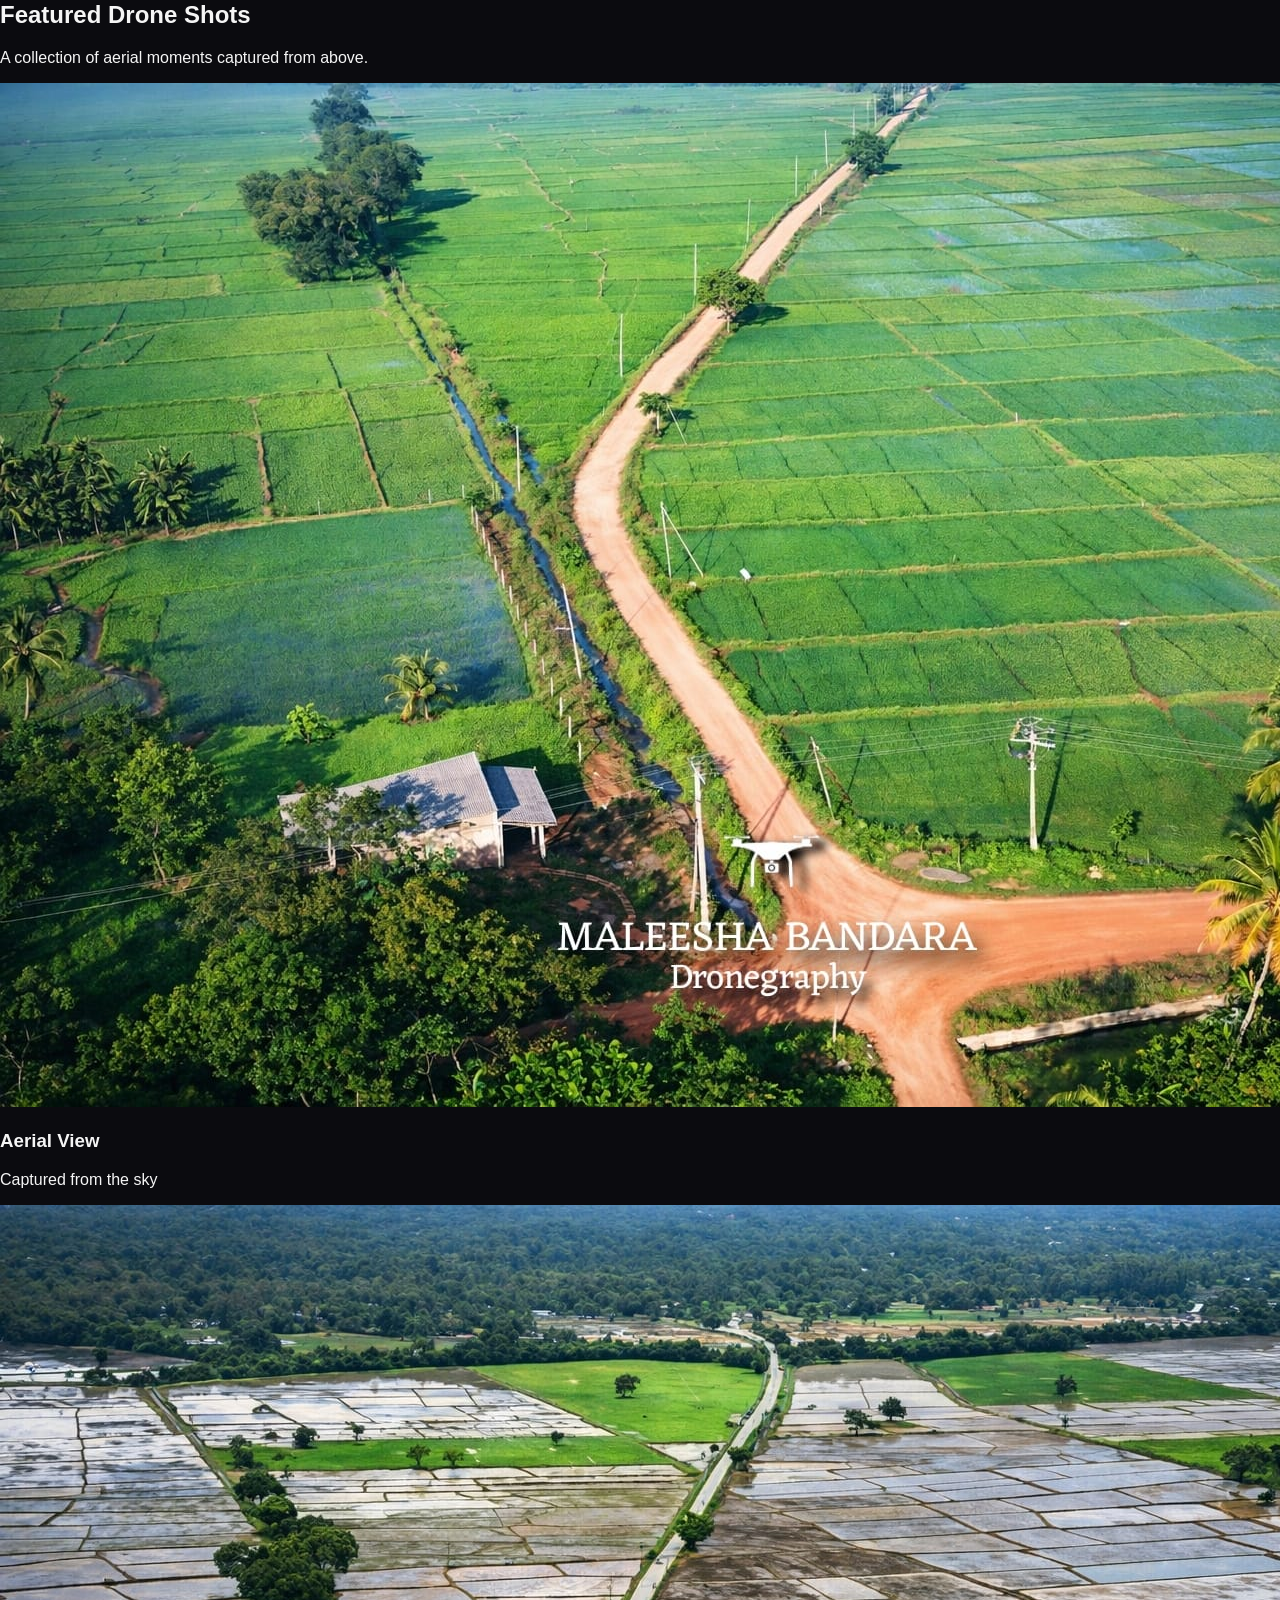
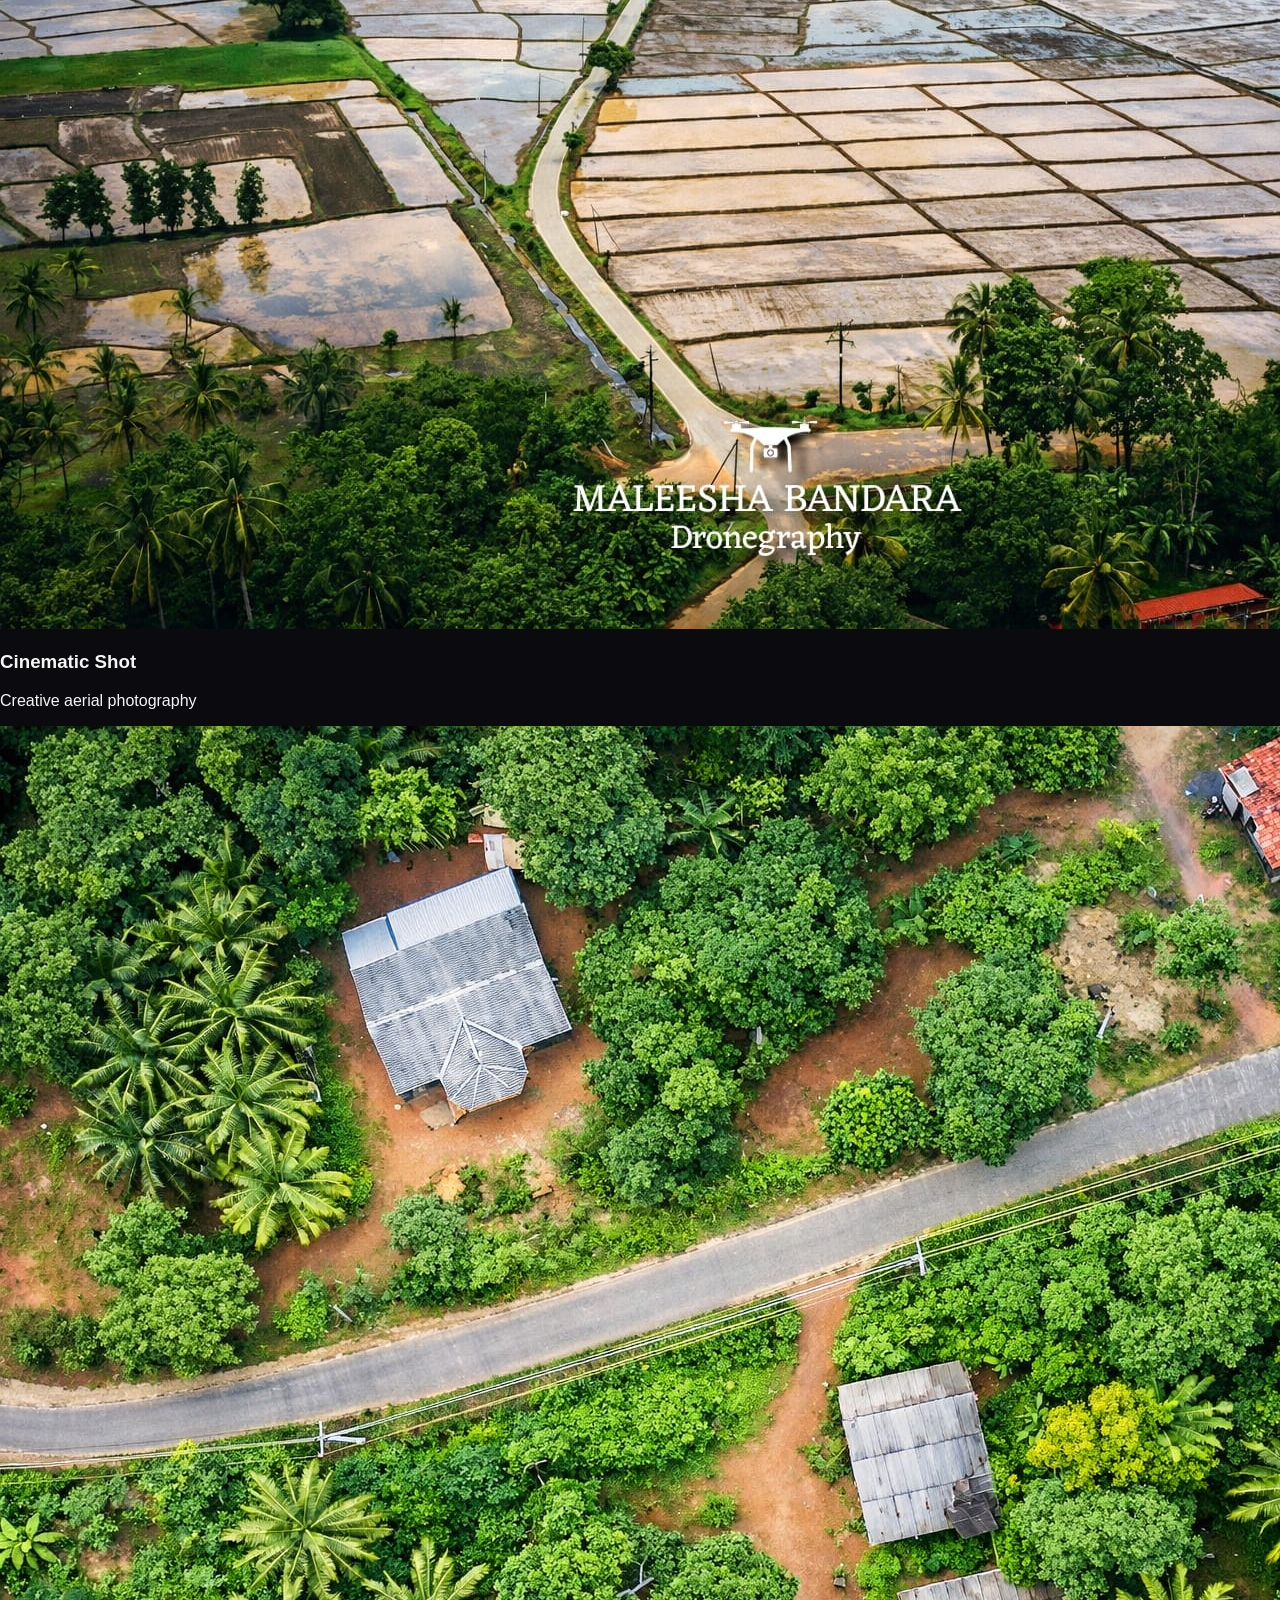
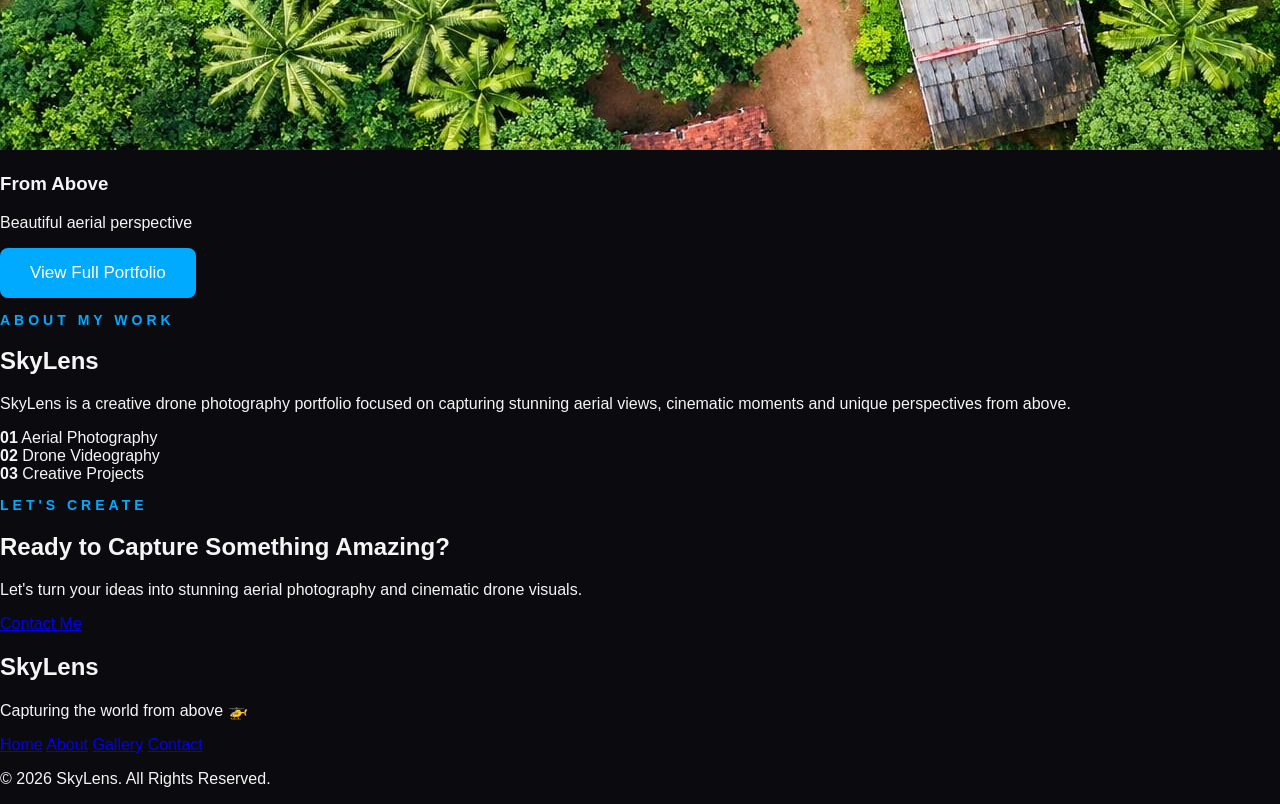
==== commit 9ee0f90d: "Update index.html" ====
--- a/index.html
+++ b/index.html
@@ -1,209 +1,254 @@
 <!DOCTYPE html>
-<html>
+<html lang="en">
 
 <head>
-    <title>My Website</title>
+    <meta charset="UTF-8">
+    <meta name="viewport" content="width=device-width, initial-scale=1.0">
+
+    <title>SkyLens | Drone Photography</title>
+
     <link rel="stylesheet" href="style.css">
 </head>
 
 <body>
 
-<header class="hero">
-
-    <nav>
-        <div class="logo">MY WEBSITE</div>
-
-        <div class="menu">
+    <!-- ===== NAVIGATION ===== -->
+
+    <header class="hero">
+
+        <nav>
+            <div class="logo">SKYLENS</div>
+
+            <div class="menu">
+                <a href="index.html">Home</a>
+                <a href="about.html">About</a>
+                <a href="gallery.html">Gallery</a>
+                <a href="contact.html">Contact</a>
+            </div>
+        </nav>
+
+        <!-- ===== HERO ===== -->
+
+        <div class="hero-content">
+
+            <p class="hero-small">DRONE PHOTOGRAPHY & VIDEOGRAPHY</p>
+
+            <h1>See The World<br>From Above.</h1>
+
+            <p>
+                Capturing cinematic aerial moments,
+                stunning landscapes and unique perspectives.
+            </p>
+
+            <div class="hero-buttons">
+                <a href="gallery.html" class="hero-button">
+                    View Portfolio
+                </a>
+
+                <a href="contact.html" class="outline-button">
+                    Contact Me
+                </a>
+            </div>
+
+        </div>
+
+    </header>
+
+
+    <!-- ===== INTRO ===== -->
+
+    <section class="intro">
+
+        <p class="small-title">WELCOME TO SKYLENS</p>
+
+        <h2>Capturing The World From Above</h2>
+
+        <p>
+            Explore creative aerial photography and cinematic
+            drone visuals captured from a unique perspective.
+        </p>
+
+    </section>
+
+
+    <!-- ===== SERVICES ===== -->
+
+    <section class="services">
+
+        <p class="small-title">WHAT I DO</p>
+
+        <h2>Drone Services</h2>
+
+        <div class="service-container">
+
+            <div class="service-card">
+                <div class="service-icon">📸</div>
+                <h3>Aerial Photography</h3>
+                <p>
+                    High-quality aerial photos captured from the sky.
+                </p>
+            </div>
+
+            <div class="service-card">
+                <div class="service-icon">🎥</div>
+                <h3>Drone Videography</h3>
+                <p>
+                    Cinematic aerial videos for creative projects.
+                </p>
+            </div>
+
+            <div class="service-card">
+                <div class="service-icon">🏠</div>
+                <h3>Real Estate</h3>
+                <p>
+                    Professional aerial views for properties and locations.
+                </p>
+            </div>
+
+            <div class="service-card">
+                <div class="service-icon">🎉</div>
+                <h3>Event Coverage</h3>
+                <p>
+                    Capture special events from a unique aerial perspective.
+                </p>
+            </div>
+
+        </div>
+
+    </section>
+
+
+    <!-- ===== FEATURED WORK ===== -->
+
+    <section class="featured">
+
+        <p class="small-title">MY WORK</p>
+
+        <h2>Featured Drone Shots</h2>
+
+        <p class="featured-intro">
+            A collection of aerial moments captured from above.
+        </p>
+
+        <div class="featured-grid">
+
+            <div class="featured-card">
+                <img src="https://slfmoon777-design.github.io/my-website/photo1.jpg"
+                     alt="Aerial Drone Photography">
+
+                <div class="featured-info">
+                    <h3>Aerial View</h3>
+                    <p>Captured from the sky</p>
+                </div>
+            </div>
+
+            <div class="featured-card">
+                <img src="https://slfmoon777-design.github.io/my-website/photo2.jpg"
+                     alt="Drone Photography">
+
+                <div class="featured-info">
+                    <h3>Cinematic Shot</h3>
+                    <p>Creative aerial photography</p>
+                </div>
+            </div>
+
+            <div class="featured-card">
+                <img src="https://slfmoon777-design.github.io/my-website/photo3.jpg"
+                     alt="Drone Landscape Photography">
+
+                <div class="featured-info">
+                    <h3>From Above</h3>
+                    <p>Beautiful aerial perspective</p>
+                </div>
+            </div>
+
+        </div>
+
+        <a href="gallery.html" class="portfolio-button">
+            View Full Portfolio
+        </a>
+
+    </section>
+
+
+    <!-- ===== ABOUT SKYLENS ===== -->
+
+    <section class="about-drone">
+
+        <p class="small-title">ABOUT MY WORK</p>
+
+        <h2>SkyLens</h2>
+
+        <p>
+            SkyLens is a creative drone photography portfolio focused
+            on capturing stunning aerial views, cinematic moments
+            and unique perspectives from above.
+        </p>
+
+        <div class="about-stats">
+
+            <div>
+                <strong>01</strong>
+                <span>Aerial Photography</span>
+            </div>
+
+            <div>
+                <strong>02</strong>
+                <span>Drone Videography</span>
+            </div>
+
+            <div>
+                <strong>03</strong>
+                <span>Creative Projects</span>
+            </div>
+
+        </div>
+
+    </section>
+
+
+    <!-- ===== CTA ===== -->
+
+    <section class="drone-cta">
+
+        <p class="small-title">LET'S CREATE</p>
+
+        <h2>Ready to Capture Something Amazing?</h2>
+
+        <p>
+            Let's turn your ideas into stunning aerial photography
+            and cinematic drone visuals.
+        </p>
+
+        <a href="contact.html" class="cta-button">
+            Contact Me
+        </a>
+
+    </section>
+
+
+    <!-- ===== FOOTER ===== -->
+
+    <footer class="footer">
+
+        <h2>SkyLens</h2>
+
+        <p>
+            Capturing the world from above 🚁
+        </p>
+
+        <div class="footer-links">
             <a href="index.html">Home</a>
             <a href="about.html">About</a>
             <a href="gallery.html">Gallery</a>
             <a href="contact.html">Contact</a>
         </div>
-    </nav>
-
-    <div class="hero-content">
-        <h1>Welcome to My Website</h1>
-
-        <p>
-            Discover my world, my work and my creativity.
-        </p>
-
-        <a href="gallery.html" class="hero-button">
-            View Gallery
-        </a>
-    </div>
-
-</header>
-
-<section class="services">
-
-    <p class="small-title">WHAT I DO</p>
-
-    <h2>Drone Services</h2>
-
-    <div class="service-container">
-
-        <div class="service-card">
-            <div class="service-icon">📸</div>
-            <h3>Aerial Photography</h3>
-            <p>High-quality aerial photos captured from the sky.</p>
-        </div>
-
-        <div class="service-card">
-            <div class="service-icon">🎥</div>
-            <h3>Drone Videography</h3>
-            <p>Cinematic aerial videos for creative projects.</p>
-        </div>
-
-        <div class="service-card">
-            <div class="service-icon">🏠</div>
-            <h3>Real Estate</h3>
-            <p>Professional aerial views for properties and locations.</p>
-        </div>
-
-        <div class="service-card">
-            <div class="service-icon">🎉</div>
-            <h3>Event Coverage</h3>
-            <p>Capture special events from a unique aerial perspective.</p>
-        </div>
-
-    </div>
-
-</section>
-    <!-- ===== FEATURED DRONE SHOTS ===== -->
-
-<section class="featured">
-
-    <p class="small-title">MY WORK</p>
-
-    <h2>Featured Drone Shots</h2>
-
-    <p class="featured-intro">
-        A collection of aerial moments captured from above.
-    </p>
-
-    <div class="featured-grid">
-
-        <div class="featured-card">
-            <img src="https://slfmoon777-design.github.io/my-website/photo1.jpg" alt="Aerial Drone Photography">
-            <div class="featured-info">
-                <h3>Aerial View</h3>
-                <p>Captured from the sky</p>
-            </div>
-        </div>
-
-        <div class="featured-card">
-            <img src="https://slfmoon777-design.github.io/my-website/photo2.jpg" alt="Drone Photography">
-            <div class="featured-info">
-                <h3>Cinematic Shot</h3>
-                <p>Creative aerial photography</p>
-            </div>
-        </div>
-
-        <div class="featured-card">
-            <img src="https://slfmoon777-design.github.io/my-website/photo3.jpg" alt="Drone Landscape Photography">
-            <div class="featured-info">
-                <h3>From Above</h3>
-                <p>Beautiful aerial perspective</p>
-            </div>
-        </div>
-
-    </div>
-
-    <a href="gallery.html" class="portfolio-button">
-        View Full Photos
-    </a>
-
-</section>
-    <!-- ===== ABOUT SKY LENS ===== -->
-
-<section class="about-drone">
-
-    <p class="small-title">ABOUT MY WORK</p>
-
-    <h2>SkyLens</h2>
-
-    <p>
-        SkyLens is a creative drone photography portfolio focused on
-        capturing stunning aerial views, cinematic moments and unique
-        perspectives from above.
-    </p>
-
-    <div class="about-stats">
-
-        <div>
-            <strong>01</strong>
-            <span>Aerial Photography</span>
-        </div>
-
-        <div>
-            <strong>02</strong>
-            <span>Drone Videography</span>
-        </div>
-
-        <div>
-            <strong>03</strong>
-            <span>Creative Projects</span>
-        </div>
-
-    </div>
-
-</section>
-    <!-- ===== FOOTER ===== -->
-
-<footer class="footer">
-
-    <h2>SkyLens</h2>
-
-    <p>
-        Capturing the world from above 🚁
-    </p>
-
-    <div class="footer-links">
-        <a href="index.html">Home</a>
-        <a href="about.html">About</a>
-        <a href="gallery.html">Gallery</a>
-        <a href="contact.html">Contact</a>
-    </div>
-
-   <!-- ===== SOCIAL MEDIA ===== -->
-
-<div class="social-media">
-
-    <p class="small-title">FOLLOW SKY LENS</p>
-
-    <div class="social-links">
-        <a href="#" target="_blank">Facebook</a>
-        <a href="#" target="_blank">Instagram</a>
-        <a href="#" target="_blank">YouTube</a>
-    </div>
-
-</div>
-
-<p class="copyright">
-    © 2026 SkyLens. All Rights Reserved.
-</p>
-    <!-- ===== DRONE CTA ===== -->
-
-<section class="drone-cta">
-
-    <p class="small-title">LET'S CREATE</p>
-
-    <h2>Ready to Capture Something Amazing?</h2>
-
-    <p>
-        Let's turn your ideas into stunning aerial photography
-        and cinematic drone visuals.
-    </p>
-
-    <a href="contact.html" class="cta-button">
-        Contact Me
-    </a>
-
-</section>
-
-</footer>
-</footer>
+
+        <p class="copyright">
+            © 2026 SkyLens. All Rights Reserved.
+        </p>
+
+    </footer>
+
 </body>
-
 </html>
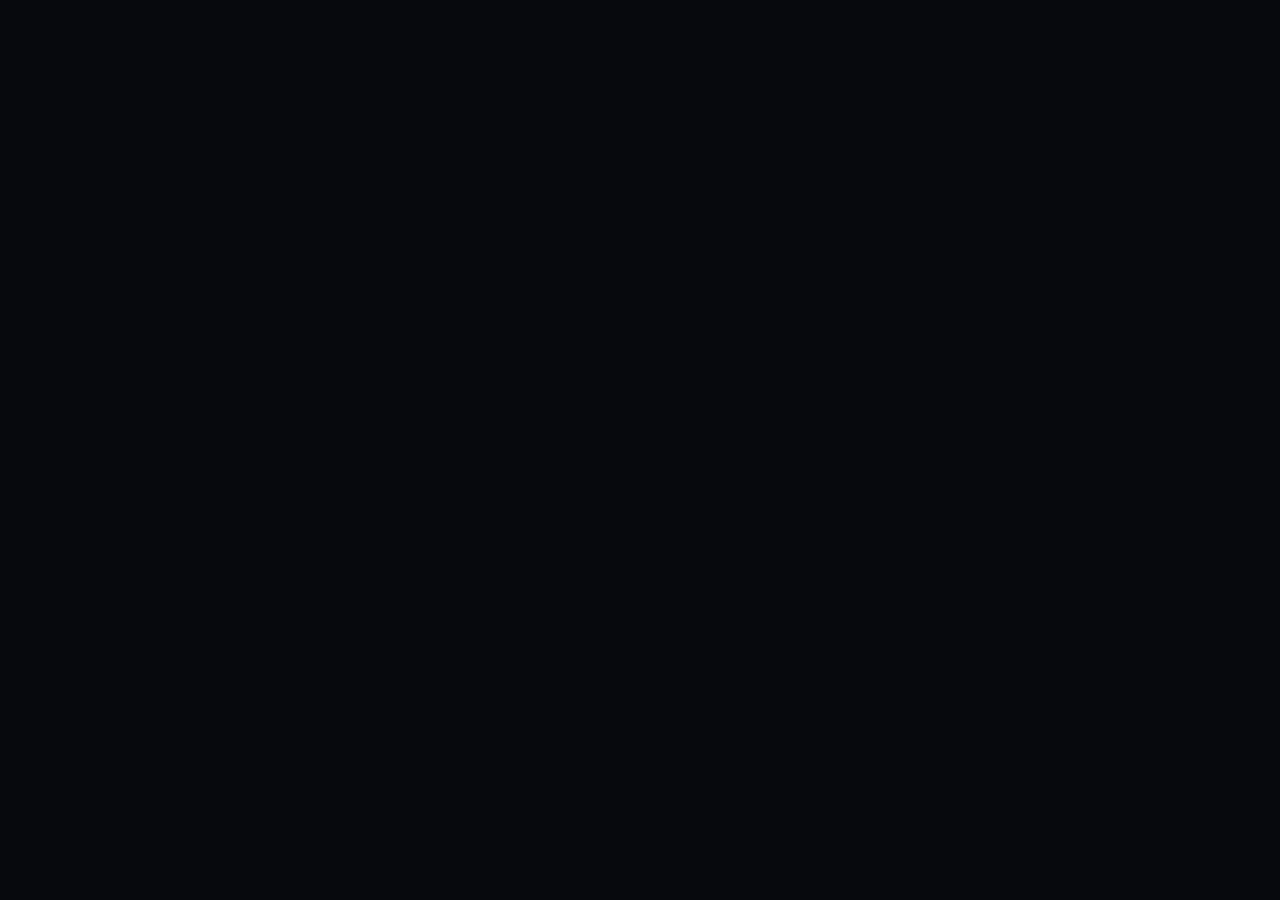
==== commit 90897396: "Update index.html" ====
--- a/index.html
+++ b/index.html
@@ -12,243 +12,6 @@
 
 <body>
 
-    <!-- ===== NAVIGATION ===== -->
+</body>
 
-    <header class="hero">
-
-        <nav>
-            <div class="logo">SKYLENS</div>
-
-            <div class="menu">
-                <a href="index.html">Home</a>
-                <a href="about.html">About</a>
-                <a href="gallery.html">Gallery</a>
-                <a href="contact.html">Contact</a>
-            </div>
-        </nav>
-
-        <!-- ===== HERO ===== -->
-
-        <div class="hero-content">
-
-            <p class="hero-small">DRONE PHOTOGRAPHY & VIDEOGRAPHY</p>
-
-            <h1>See The World<br>From Above.</h1>
-
-            <p>
-                Capturing cinematic aerial moments,
-                stunning landscapes and unique perspectives.
-            </p>
-
-            <div class="hero-buttons">
-                <a href="gallery.html" class="hero-button">
-                    View Portfolio
-                </a>
-
-                <a href="contact.html" class="outline-button">
-                    Contact Me
-                </a>
-            </div>
-
-        </div>
-
-    </header>
-
-
-    <!-- ===== INTRO ===== -->
-
-    <section class="intro">
-
-        <p class="small-title">WELCOME TO SKYLENS</p>
-
-        <h2>Capturing The World From Above</h2>
-
-        <p>
-            Explore creative aerial photography and cinematic
-            drone visuals captured from a unique perspective.
-        </p>
-
-    </section>
-
-
-    <!-- ===== SERVICES ===== -->
-
-    <section class="services">
-
-        <p class="small-title">WHAT I DO</p>
-
-        <h2>Drone Services</h2>
-
-        <div class="service-container">
-
-            <div class="service-card">
-                <div class="service-icon">📸</div>
-                <h3>Aerial Photography</h3>
-                <p>
-                    High-quality aerial photos captured from the sky.
-                </p>
-            </div>
-
-            <div class="service-card">
-                <div class="service-icon">🎥</div>
-                <h3>Drone Videography</h3>
-                <p>
-                    Cinematic aerial videos for creative projects.
-                </p>
-            </div>
-
-            <div class="service-card">
-                <div class="service-icon">🏠</div>
-                <h3>Real Estate</h3>
-                <p>
-                    Professional aerial views for properties and locations.
-                </p>
-            </div>
-
-            <div class="service-card">
-                <div class="service-icon">🎉</div>
-                <h3>Event Coverage</h3>
-                <p>
-                    Capture special events from a unique aerial perspective.
-                </p>
-            </div>
-
-        </div>
-
-    </section>
-
-
-    <!-- ===== FEATURED WORK ===== -->
-
-    <section class="featured">
-
-        <p class="small-title">MY WORK</p>
-
-        <h2>Featured Drone Shots</h2>
-
-        <p class="featured-intro">
-            A collection of aerial moments captured from above.
-        </p>
-
-        <div class="featured-grid">
-
-            <div class="featured-card">
-                <img src="https://slfmoon777-design.github.io/my-website/photo1.jpg"
-                     alt="Aerial Drone Photography">
-
-                <div class="featured-info">
-                    <h3>Aerial View</h3>
-                    <p>Captured from the sky</p>
-                </div>
-            </div>
-
-            <div class="featured-card">
-                <img src="https://slfmoon777-design.github.io/my-website/photo2.jpg"
-                     alt="Drone Photography">
-
-                <div class="featured-info">
-                    <h3>Cinematic Shot</h3>
-                    <p>Creative aerial photography</p>
-                </div>
-            </div>
-
-            <div class="featured-card">
-                <img src="https://slfmoon777-design.github.io/my-website/photo3.jpg"
-                     alt="Drone Landscape Photography">
-
-                <div class="featured-info">
-                    <h3>From Above</h3>
-                    <p>Beautiful aerial perspective</p>
-                </div>
-            </div>
-
-        </div>
-
-        <a href="gallery.html" class="portfolio-button">
-            View Full Portfolio
-        </a>
-
-    </section>
-
-
-    <!-- ===== ABOUT SKYLENS ===== -->
-
-    <section class="about-drone">
-
-        <p class="small-title">ABOUT MY WORK</p>
-
-        <h2>SkyLens</h2>
-
-        <p>
-            SkyLens is a creative drone photography portfolio focused
-            on capturing stunning aerial views, cinematic moments
-            and unique perspectives from above.
-        </p>
-
-        <div class="about-stats">
-
-            <div>
-                <strong>01</strong>
-                <span>Aerial Photography</span>
-            </div>
-
-            <div>
-                <strong>02</strong>
-                <span>Drone Videography</span>
-            </div>
-
-            <div>
-                <strong>03</strong>
-                <span>Creative Projects</span>
-            </div>
-
-        </div>
-
-    </section>
-
-
-    <!-- ===== CTA ===== -->
-
-    <section class="drone-cta">
-
-        <p class="small-title">LET'S CREATE</p>
-
-        <h2>Ready to Capture Something Amazing?</h2>
-
-        <p>
-            Let's turn your ideas into stunning aerial photography
-            and cinematic drone visuals.
-        </p>
-
-        <a href="contact.html" class="cta-button">
-            Contact Me
-        </a>
-
-    </section>
-
-
-    <!-- ===== FOOTER ===== -->
-
-    <footer class="footer">
-
-        <h2>SkyLens</h2>
-
-        <p>
-            Capturing the world from above 🚁
-        </p>
-
-        <div class="footer-links">
-            <a href="index.html">Home</a>
-            <a href="about.html">About</a>
-            <a href="gallery.html">Gallery</a>
-            <a href="contact.html">Contact</a>
-        </div>
-
-        <p class="copyright">
-            © 2026 SkyLens. All Rights Reserved.
-        </p>
-
-    </footer>
-
-</body>
 </html>
--- a/style.css
+++ b/style.css
@@ -1,293 +1,513 @@
+/* =========================================
+   SKYLENS - PROFESSIONAL DRONE PORTFOLIO
+   ========================================= */
+
 * {
+    margin: 0;
+    padding: 0;
     box-sizing: border-box;
 }
 
+html {
+    scroll-behavior: smooth;
+}
+
 body {
-    margin: 0;
-    font-family: Arial, sans-serif;
-    background: #0b0b0f;
-    color: #f5f5f5;
-}
-
-/* ===== HEADER ===== */
-
-header {
-    background: linear-gradient(135deg, #050505, #17171d);
-    color: white;
-    padding: 60px 20px;
-    text-align: center;
-}
-
-header h1 {
-    font-size: 45px;
-    margin: 0 0 15px;
-}
-
-header p {
-    font-size: 20px;
-}
-
-/* ===== NAVIGATION ===== */
-
-nav {
-    background: rgba(0, 0, 0, 0.9);
-    padding: 18px 20px;
-    text-align: center;
-}
-
-nav a {
-    color: white;
+    font-family: Arial, Helvetica, sans-serif;
+    background: #07090d;
+    color: #ffffff;
+    line-height: 1.6;
+}
+
+a {
     text-decoration: none;
-    margin: 0 20px;
-    font-size: 17px;
-    transition: 0.3s;
-}
-
-nav a:hover {
-    color: #00aaff;
-}
-
-/* ===== HOME HERO ===== */
+}
+
+
+/* =========================================
+   NAVIGATION
+   ========================================= */
 
 .hero {
     min-height: 100vh;
-    background: linear-gradient(135deg, #050505, #17171d);
-    color: white;
+
+    background:
+        linear-gradient(
+            rgba(0, 0, 0, 0.58),
+            rgba(0, 0, 0, 0.82)
+        ),
+        linear-gradient(135deg, #07111c, #020305);
+
+    position: relative;
+    overflow: hidden;
+}
+
+.hero::after {
+    content: "";
+    position: absolute;
+    width: 500px;
+    height: 500px;
+    right: -180px;
+    top: 120px;
+    border-radius: 50%;
+    background: rgba(0, 170, 255, 0.08);
+    filter: blur(80px);
 }
 
 .hero nav {
+    height: 80px;
+    padding: 0 7%;
     display: flex;
     justify-content: space-between;
     align-items: center;
-    padding: 25px 8%;
-    background: rgba(0, 0, 0, 0.5);
+
+    background: rgba(0, 0, 0, 0.45);
+    border-bottom: 1px solid rgba(255,255,255,0.08);
+
+    position: relative;
+    z-index: 10;
 }
 
 .logo {
-    font-size: 24px;
+    font-size: 25px;
     font-weight: bold;
-    letter-spacing: 2px;
+    letter-spacing: 4px;
+}
+
+.menu {
+    display: flex;
+    gap: 30px;
 }
 
 .menu a {
-    margin-left: 25px;
-}
+    color: #ddd;
+    font-size: 15px;
+    transition: 0.3s;
+}
+
+.menu a:hover {
+    color: #00aaff;
+}
+
+
+/* =========================================
+   HERO CONTENT
+   ========================================= */
 
 .hero-content {
-    text-align: center;
-    padding: 180px 20px 80px;
+    max-width: 900px;
+    margin: auto;
+    padding: 190px 25px 100px;
+    text-align: center;
+    position: relative;
+    z-index: 2;
+}
+
+.hero-small {
+    color: #00aaff;
+    font-size: 13px;
+    font-weight: bold;
+    letter-spacing: 5px;
+    margin-bottom: 22px;
 }
 
 .hero-content h1 {
-    font-size: 55px;
-    margin-bottom: 20px;
-}
-
-.hero-content p {
-    font-size: 20px;
-    margin-bottom: 35px;
+    font-size: clamp(48px, 8vw, 82px);
+    line-height: 1.05;
+    letter-spacing: -2px;
+    margin-bottom: 25px;
+}
+
+.hero-content > p:not(.hero-small) {
+    max-width: 650px;
+    margin: auto;
+    color: #b8b8b8;
+    font-size: 18px;
+}
+
+.hero-buttons {
+    margin-top: 40px;
+    display: flex;
+    justify-content: center;
+    gap: 15px;
+    flex-wrap: wrap;
 }
 
 .hero-button,
-.portfolio-button {
+.outline-button,
+.portfolio-button,
+.cta-button {
     display: inline-block;
+    padding: 14px 28px;
+    border-radius: 7px;
+    font-size: 15px;
+    font-weight: bold;
+    transition: 0.3s;
+}
+
+.hero-button {
     background: #00aaff;
     color: white;
-    text-decoration: none;
-    padding: 15px 30px;
-    border-radius: 8px;
+}
+
+.hero-button:hover {
+    background: #0088cc;
+    transform: translateY(-3px);
+}
+
+.outline-button {
+    color: white;
+    border: 1px solid #555;
+    background: rgba(255,255,255,0.03);
+}
+
+.outline-button:hover {
+    border-color: #00aaff;
+    color: #00aaff;
+    transform: translateY(-3px);
+}
+
+
+/* =========================================
+   GENERAL SECTION
+   ========================================= */
+
+.small-title {
+    color: #00aaff;
+    font-size: 12px;
+    font-weight: bold;
+    letter-spacing: 4px;
+}
+
+.intro {
+    padding: 110px 20px;
+    text-align: center;
+    background: #080a0f;
+}
+
+.intro h2 {
+    max-width: 800px;
+    margin: 15px auto 20px;
+    font-size: clamp(35px, 5vw, 55px);
+    line-height: 1.1;
+}
+
+.intro p:not(.small-title) {
+    max-width: 650px;
+    margin: auto;
+    color: #999;
     font-size: 17px;
-    transition: 0.3s;
-}
-
-.hero-button:hover,
+}
+
+
+/* =========================================
+   SERVICES
+   ========================================= */
+
+.services {
+    padding: 110px 5%;
+    text-align: center;
+    background: #0c0f14;
+}
+
+.services h2 {
+    font-size: clamp(35px, 5vw, 50px);
+    margin: 12px 0 55px;
+}
+
+.service-container {
+    max-width: 1200px;
+    margin: auto;
+
+    display: grid;
+    grid-template-columns: repeat(4, 1fr);
+    gap: 20px;
+}
+
+.service-card {
+    padding: 38px 25px;
+    background: #11151b;
+    border: 1px solid #202832;
+    border-radius: 12px;
+
+    transition: 0.35s;
+}
+
+.service-card:hover {
+    transform: translateY(-8px);
+    border-color: #00aaff;
+    box-shadow: 0 15px 40px rgba(0,170,255,0.12);
+}
+
+.service-icon {
+    font-size: 42px;
+    margin-bottom: 20px;
+}
+
+.service-card h3 {
+    font-size: 19px;
+    margin-bottom: 12px;
+}
+
+.service-card p {
+    color: #8f969d;
+    font-size: 14px;
+}
+
+
+/* =========================================
+   FEATURED WORK
+   ========================================= */
+
+.featured {
+    padding: 110px 5%;
+    text-align: center;
+    background: #080a0f;
+}
+
+.featured h2 {
+    font-size: clamp(35px, 5vw, 50px);
+    margin: 12px 0;
+}
+
+.featured-intro {
+    color: #888;
+    margin-bottom: 50px;
+}
+
+.featured-grid {
+    max-width: 1200px;
+    margin: 0 auto 45px;
+
+    display: grid;
+    grid-template-columns: repeat(3, 1fr);
+    gap: 22px;
+}
+
+.featured-card {
+    position: relative;
+    height: 360px;
+    overflow: hidden;
+    border-radius: 12px;
+    background: #111;
+}
+
+.featured-card img {
+    width: 100%;
+    height: 100%;
+    object-fit: cover;
+    display: block;
+
+    transition: 0.5s;
+}
+
+.featured-card::after {
+    content: "";
+    position: absolute;
+    inset: 0;
+
+    background:
+        linear-gradient(
+            transparent 35%,
+            rgba(0,0,0,0.9)
+        );
+
+    pointer-events: none;
+}
+
+.featured-card:hover img {
+    transform: scale(1.08);
+}
+
+.featured-info {
+    position: absolute;
+    left: 0;
+    bottom: 0;
+    z-index: 2;
+
+    width: 100%;
+    padding: 25px;
+    text-align: left;
+}
+
+.featured-info h3 {
+    font-size: 22px;
+    margin-bottom: 4px;
+}
+
+.featured-info p {
+    color: #bbb;
+    font-size: 14px;
+}
+
+.portfolio-button {
+    background: #00aaff;
+    color: white;
+}
+
 .portfolio-button:hover {
     background: #0088cc;
     transform: translateY(-3px);
 }
 
-/* ===== DRONE PORTFOLIO ===== */
-
-.welcome,
-.drone-portfolio {
-    text-align: center;
-    padding: 100px 20px;
-    background: #0b0b0f;
-}
-
-.small-title {
+
+/* =========================================
+   ABOUT SKYLENS
+   ========================================= */
+
+.about-drone {
+    padding: 110px 20px;
+    text-align: center;
+    background: #0c0f14;
+}
+
+.about-drone h2 {
+    font-size: clamp(40px, 6vw, 65px);
+    margin: 12px 0 25px;
+    letter-spacing: 3px;
+}
+
+.about-drone > p:not(.small-title) {
+    max-width: 700px;
+    margin: auto;
+    color: #999;
+    font-size: 17px;
+}
+
+.about-stats {
+    max-width: 900px;
+    margin: 55px auto 0;
+
+    display: grid;
+    grid-template-columns: repeat(3, 1fr);
+    gap: 20px;
+}
+
+.about-stats div {
+    padding: 30px;
+    background: #11151b;
+    border: 1px solid #202832;
+    border-radius: 12px;
+    transition: 0.3s;
+}
+
+.about-stats div:hover {
+    border-color: #00aaff;
+    transform: translateY(-6px);
+}
+
+.about-stats strong {
+    display: block;
     color: #00aaff;
+    font-size: 30px;
+    margin-bottom: 8px;
+}
+
+.about-stats span {
+    color: #ccc;
     font-size: 14px;
-    font-weight: bold;
-    letter-spacing: 4px;
-}
-
-.drone-portfolio h2 {
-    font-size: 45px;
+}
+
+
+/* =========================================
+   CTA
+   ========================================= */
+
+.drone-cta {
+    padding: 110px 20px;
+    text-align: center;
+
+    background:
+        linear-gradient(
+            rgba(0, 0, 0, 0.5),
+            rgba(0, 0, 0, 0.8)
+        ),
+        #07121c;
+}
+
+.drone-cta h2 {
     max-width: 800px;
-    margin: 15px auto 20px;
-}
-
-.drone-portfolio > p:not(.small-title) {
+    margin: 15px auto 18px;
+    font-size: clamp(35px, 5vw, 55px);
+    line-height: 1.15;
+}
+
+.drone-cta p:not(.small-title) {
+    max-width: 650px;
+    margin: auto auto 30px;
     color: #aaa;
-    font-size: 18px;
-    line-height: 1.7;
-    max-width: 650px;
-    margin: 0 auto 30px;
-}
-
-/* ===== GALLERY ===== */
-
-.gallery-section {
-    padding: 70px 5%;
-    text-align: center;
-    background: #0b0b0f;
-}
-
-.gallery-section h2 {
-    font-size: 40px;
-}
-
-.gallery-intro {
-    color: #aaa;
-    margin-bottom: 40px;
-}
-
-.gallery {
-    display: grid !important;
-    grid-template-columns: repeat(3, 1fr) !important;
-    gap: 30px !important;
-    max-width: 1200px;
-    margin: 40px auto;
-}
-
-.photo-card {
-    width: 100% !important;
-    background: #17171d;
-    border-radius: 15px;
-    overflow: hidden;
-    box-shadow: 0 8px 25px rgba(0, 0, 0, 0.5);
-    animation: fadeUp 0.8s ease;
-    transition: 0.3s;
-}
-
-.photo-card:hover {
-    transform: translateY(-8px);
-    box-shadow: 0 15px 35px rgba(0, 170, 255, 0.2);
-}
-
-.photo-card img {
-    width: 100% !important;
-    height: 250px !important;
-    object-fit: cover;
-    display: block;
-    cursor: pointer;
-}
-
-.photo-info {
-    padding: 20px;
-}
-
-.photo-info h3 {
-    margin: 0 0 8px;
-}
-
-.photo-info p {
-    margin: 0;
-    color: #aaa;
-}
-
-/* ===== CONTACT ===== */
-
-.contact-section {
-    padding: 70px 20px;
-    text-align: center;
-    background: #0b0b0f;
-}
-
-.contact-intro {
-    color: #aaa;
-    margin-bottom: 35px;
-}
-
-.contact-form {
-    max-width: 550px;
-    margin: auto;
-    padding: 35px;
-    background: #17171d;
-    border-radius: 15px;
-    box-shadow: 0 8px 25px rgba(0,0,0,0.5);
-    display: flex;
-    flex-direction: column;
-    gap: 12px;
-}
-
-.contact-form label {
-    text-align: left;
-    font-weight: bold;
-}
-
-.contact-form input,
-.contact-form textarea {
-    padding: 14px;
-    background: #0b0b0f;
-    color: white;
-    border: 1px solid #333;
-    border-radius: 8px;
-    font-size: 16px;
-}
-
-.contact-form textarea {
-    height: 150px;
-    resize: vertical;
-}
-
-.contact-form button {
-    margin-top: 10px;
-    padding: 14px;
+}
+
+.cta-button {
     background: #00aaff;
     color: white;
-    border: none;
-    border-radius: 8px;
-    cursor: pointer;
-}
-
-.contact-form button:hover {
+}
+
+.cta-button:hover {
     background: #0088cc;
-}
-
-/* ===== IMAGE VIEWER ===== */
-
-.image-viewer {
-    display: none;
-    position: fixed;
-    z-index: 9999;
-    left: 0;
-    top: 0;
-    width: 100%;
-    height: 100%;
-    background: rgba(0,0,0,0.9);
+    transform: translateY(-3px);
+}
+
+
+/* =========================================
+   FOOTER
+   ========================================= */
+
+.footer {
+    padding: 65px 20px 30px;
+    text-align: center;
+    background: #040507;
+    border-top: 1px solid #1c2229;
+}
+
+.footer h2 {
+    font-size: 28px;
+    letter-spacing: 4px;
+    margin-bottom: 8px;
+}
+
+.footer > p {
+    color: #777;
+}
+
+.footer-links {
+    margin: 25px 0;
+    display: flex;
     justify-content: center;
-    align-items: center;
-}
-
-.image-viewer img {
-    max-width: 90%;
-    max-height: 85%;
-    object-fit: contain;
-    border-radius: 10px;
-}
-
-.close {
-    position: absolute;
-    top: 20px;
-    right: 35px;
-    color: white;
-    font-size: 45px;
-    cursor: pointer;
-}
-
-/* ===== ANIMATION ===== */
+    flex-wrap: wrap;
+    gap: 25px;
+}
+
+.footer-links a {
+    color: #aaa;
+    font-size: 14px;
+    transition: 0.3s;
+}
+
+.footer-links a:hover {
+    color: #00aaff;
+}
+
+.footer .copyright {
+    padding-top: 25px;
+    border-top: 1px solid #181c21;
+    font-size: 13px;
+    color: #555;
+}
+
+
+/* =========================================
+   ANIMATIONS
+   ========================================= */
+
+.hero-content,
+.intro,
+.services,
+.featured,
+.about-drone,
+.drone-cta {
+    animation: fadeUp 0.8s ease;
+}
 
 @keyframes fadeUp {
     from {
@@ -301,383 +521,77 @@
     }
 }
 
-.hero-content,
-.welcome,
-.gallery-section,
-.contact-section {
-    animation: fadeUp 0.8s ease;
-}
-
-/* ===== MOBILE ===== */
-
-@media (max-width: 700px) {
+
+/* =========================================
+   TABLET
+   ========================================= */
+
+@media (max-width: 950px) {
+
+    .service-container {
+        grid-template-columns: repeat(2, 1fr);
+    }
+
+    .featured-grid {
+        grid-template-columns: repeat(2, 1fr);
+    }
+
+}
+
+
+/* =========================================
+   MOBILE
+   ========================================= */
+
+@media (max-width: 650px) {
 
     .hero nav {
+        height: auto;
+        padding: 20px;
         flex-direction: column;
-        gap: 15px;
-        padding: 20px;
+        gap: 18px;
     }
 
     .menu {
-        display: flex;
+        gap: 16px;
         flex-wrap: wrap;
         justify-content: center;
-        gap: 12px;
     }
 
     .menu a {
-        margin: 0;
-        font-size: 14px;
+        font-size: 13px;
     }
 
     .hero-content {
-        padding: 120px 20px 60px;
+        padding: 120px 20px 80px;
     }
 
     .hero-content h1 {
-        font-size: 36px;
-    }
-
-    .hero-content p {
-        font-size: 17px;
-    }
-
-    .gallery {
-        grid-template-columns: 1fr !important;
-    }
-
-    .photo-card img {
-        height: 230px !important;
-    }
-    /* ===== DRONE SERVICES ===== */
-
-.services {
-    padding: 100px 5%;
-    text-align: center;
-    background: #101015;
-}
-
-.services h2 {
-    font-size: 45px;
-    margin: 15px 0 45px;
-}
-
-.service-container {
-    max-width: 1200px;
-    margin: auto;
-    display: grid;
-    grid-template-columns: repeat(4, 1fr);
-    gap: 25px;
-}
-
-.service-card {
-    background: #17171d;
-    padding: 35px 25px;
-    border-radius: 15px;
-    border: 1px solid #25252d;
-    transition: 0.3s;
-    animation: fadeUp 0.8s ease;
-}
-
-.service-card:hover {
-    transform: translateY(-10px);
-    border-color: #00aaff;
-    box-shadow: 0 15px 35px rgba(0, 170, 255, 0.15);
-}
-
-.service-icon {
-    font-size: 45px;
-    margin-bottom: 20px;
-}
-
-.service-card h3 {
-    font-size: 21px;
-    margin-bottom: 12px;
-}
-
-.service-card p {
-    color: #aaa;
-    line-height: 1.6;
-    margin: 0;
-}
-
-/* ===== SERVICES MOBILE ===== */
-
-@media (max-width: 900px) {
-    .service-container {
-        grid-template-columns: repeat(2, 1fr);
-    }
-}
-
-@media (max-width: 600px) {
-    .services h2 {
-        font-size: 35px;
-    }
-
-    .service-container {
-        grid-template-columns: 1fr;
-    }
-/* ===== FEATURED DRONE SHOTS ===== */
-
-.featured {
-    padding: 100px 5%;
-    text-align: center;
-    background: #0b0b0f;
-}
-
-.featured h2 {
-    font-size: 45px;
-    margin: 15px 0;
-}
-
-.featured-intro {
-    color: #aaa;
-    font-size: 17px;
-    margin-bottom: 45px;
-}
-
-.featured-grid {
-    max-width: 1200px;
-    margin: 0 auto 45px;
-    display: grid;
-    grid-template-columns: repeat(3, 1fr);
-    gap: 25px;
-}
-
-.featured-card {
-    position: relative;
-    overflow: hidden;
-    border-radius: 15px;
-    background: #17171d;
-    box-shadow: 0 8px 25px rgba(0,0,0,0.5);
-    transition: 0.4s;
-}
-
-.featured-card img {
-    width: 100%;
-    height: 300px;
-    object-fit: cover;
-    display: block;
-    transition: 0.4s;
-}
-
-.featured-card:hover {
-    transform: translateY(-8px);
-}
-
-.featured-card:hover img {
-    transform: scale(1.08);
-}
-
-.featured-info {
-    position: absolute;
-    left: 0;
-    right: 0;
-    bottom: 0;
-    padding: 25px 20px;
-    text-align: left;
-    background: linear-gradient(transparent, rgba(0,0,0,0.9));
-}
-
-.featured-info h3 {
-    margin: 20px 0 5px;
-    font-size: 22px;
-}
-
-.featured-info p {
-    margin: 0;
-    color: #ccc;
-}
-
-/* ===== FEATURED MOBILE ===== */
-
-@media (max-width: 700px) {
-
-    .featured h2 {
-        font-size: 35px;
-    }
-
-    .featured-grid {
-        grid-template-columns: 1fr;
-    }
-
-    .featured-card img {
-        height: 260px;
-    }
-
-} 
- /* ===== ABOUT SKY LENS ===== */
-
-.about-drone {
-    padding: 100px 20px;
-    text-align: center;
-    background: #101015;
-}
-
-.about-drone h2 {
-    font-size: 50px;
-    margin: 15px 0 25px;
-    letter-spacing: 2px;
-}
-
-.about-drone > p:not(.small-title) {
-    max-width: 700px;
-    margin: 0 auto 45px;
-    color: #aaa;
-    font-size: 18px;
-    line-height: 1.8;
-}
-
-.about-stats {
-    max-width: 900px;
-    margin: auto;
-    display: grid;
-    grid-template-columns: repeat(3, 1fr);
-    gap: 25px;
-}
-
-.about-stats div {
-    padding: 30px 20px;
-    background: #17171d;
-    border: 1px solid #25252d;
-    border-radius: 15px;
-    transition: 0.3s;
-}
-
-.about-stats div:hover {
-    transform: translateY(-8px);
-    border-color: #00aaff;
-    box-shadow: 0 12px 30px rgba(0, 170, 255, 0.15);
-}
-
-.about-stats strong {
-    display: block;
-    color: #00aaff;
-    font-size: 32px;
-    margin-bottom: 12px;
-}
-
-.about-stats span {
-    color: #ddd;
-    font-size: 16px;
-}
-
-/* ===== ABOUT MOBILE ===== */
-
-@media (max-width: 700px) {
-
-    .about-drone h2 {
-        font-size: 40px;
-    }
-
+        letter-spacing: -1px;
+    }
+
+    .hero-small {
+        font-size: 10px;
+        letter-spacing: 3px;
+    }
+
+    .service-container,
+    .featured-grid,
     .about-stats {
         grid-template-columns: 1fr;
     }
-}   
-  /* ===== FOOTER ===== */
-
-.footer {
-    padding: 60px 20px 30px;
-    text-align: center;
-    background: #050507;
-    border-top: 1px solid #202027;
-}
-
-.footer h2 {
-    margin: 0 0 10px;
-    font-size: 30px;
-    letter-spacing: 3px;
-}
-
-.footer > p {
-    color: #999;
-    margin: 10px 0 25px;
-}
-
-.footer-links {
-    display: flex;
-    justify-content: center;
-    flex-wrap: wrap;
-    gap: 25px;
-    margin-bottom: 30px;
-}
-
-.footer-links a {
-    color: #ddd;
-    text-decoration: none;
-    transition: 0.3s;
-}
-
-.footer-links a:hover {
-    color: #00aaff;
-}
-
-.footer .copyright {
-    margin: 0;
-    padding-top: 20px;
-    border-top: 1px solid #202027;
-    color: #666;
-    font-size: 14px;
-}
-
-/* ===== FOOTER MOBILE ===== */
-
-@media (max-width: 600px) {
-
-    .footer-links {
-        gap: 15px;
-    }
-
-    .footer-links a {
-        font-size: 14px;
-    }
-}  
-    /* ===== SOCIAL MEDIA ===== */
-
-.social-media {
-    padding: 70px 20px;
-    text-align: center;
-    background: #0b0b0f;
-}
-
-.social-links {
-    display: flex;
-    justify-content: center;
-    flex-wrap: wrap;
-    gap: 18px;
-    margin-top: 25px;
-}
-
-.social-links a {
-    display: inline-block;
-    min-width: 120px;
-    padding: 13px 22px;
-    color: white;
-    text-decoration: none;
-    background: #17171d;
-    border: 1px solid #292932;
-    border-radius: 8px;
-    transition: 0.3s;
-}
-
-.social-links a:hover {
-    color: #00aaff;
-    border-color: #00aaff;
-    transform: translateY(-4px);
-    box-shadow: 0 8px 20px rgba(0, 170, 255, 0.15);
-}
-
-/* ===== SOCIAL MOBILE ===== */
-
-@media (max-width: 600px) {
-
-    .social-links {
-        flex-direction: column;
-        align-items: center;
-    }
-
-    .social-links a {
-        width: 200px;
-    }
-}
-}
+
+    .featured-card {
+        height: 300px;
+    }
+
+    .intro,
+    .services,
+    .featured,
+    .about-drone,
+    .drone-cta {
+        padding-top: 80px;
+        padding-bottom: 80px;
+    }
+
+}
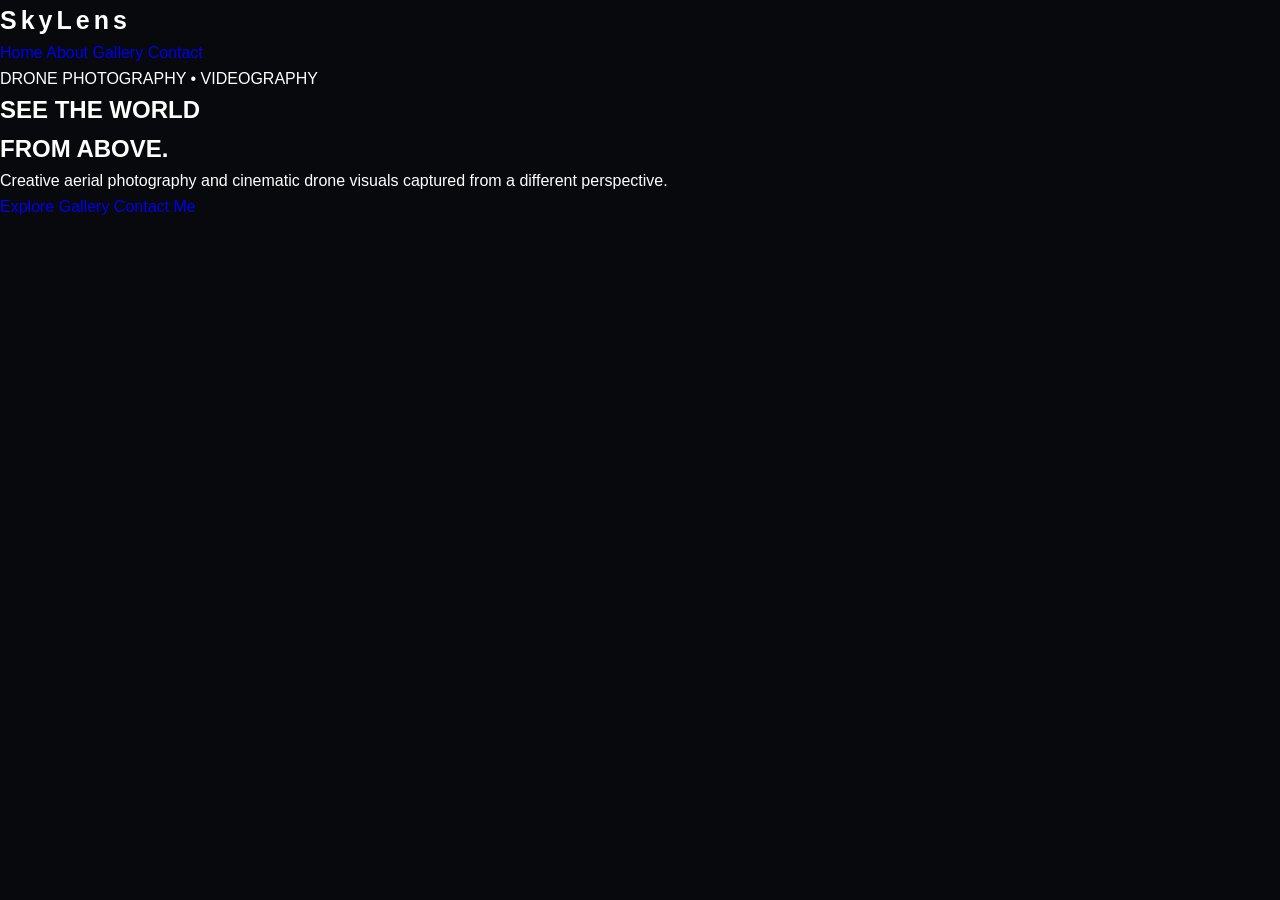
==== commit 088bf169: "Update index.html" ====
--- a/index.html
+++ b/index.html
@@ -11,6 +11,59 @@
 </head>
 
 <body>
+    <body>
+
+    <section class="hero-new">
+
+        <nav class="navbar">
+
+            <div class="logo">
+                SkyLens
+            </div>
+
+            <div class="nav-links">
+                <a href="index.html">Home</a>
+                <a href="about.html">About</a>
+                <a href="gallery.html">Gallery</a>
+                <a href="contact.html">Contact</a>
+            </div>
+
+        </nav>
+
+
+        <div class="hero-new-content">
+
+            <p class="hero-label">
+                DRONE PHOTOGRAPHY • VIDEOGRAPHY
+            </p>
+
+            <h1>
+                SEE THE WORLD<br>
+                <span>FROM ABOVE.</span>
+            </h1>
+
+            <p class="hero-description">
+                Creative aerial photography and cinematic drone
+                visuals captured from a different perspective.
+            </p>
+
+            <div class="hero-new-buttons">
+
+                <a href="gallery.html" class="primary-btn">
+                    Explore Gallery
+                </a>
+
+                <a href="contact.html" class="secondary-btn">
+                    Contact Me
+                </a>
+
+            </div>
+
+        </div>
+
+    </section>
+
+</body>
 
 </body>
 
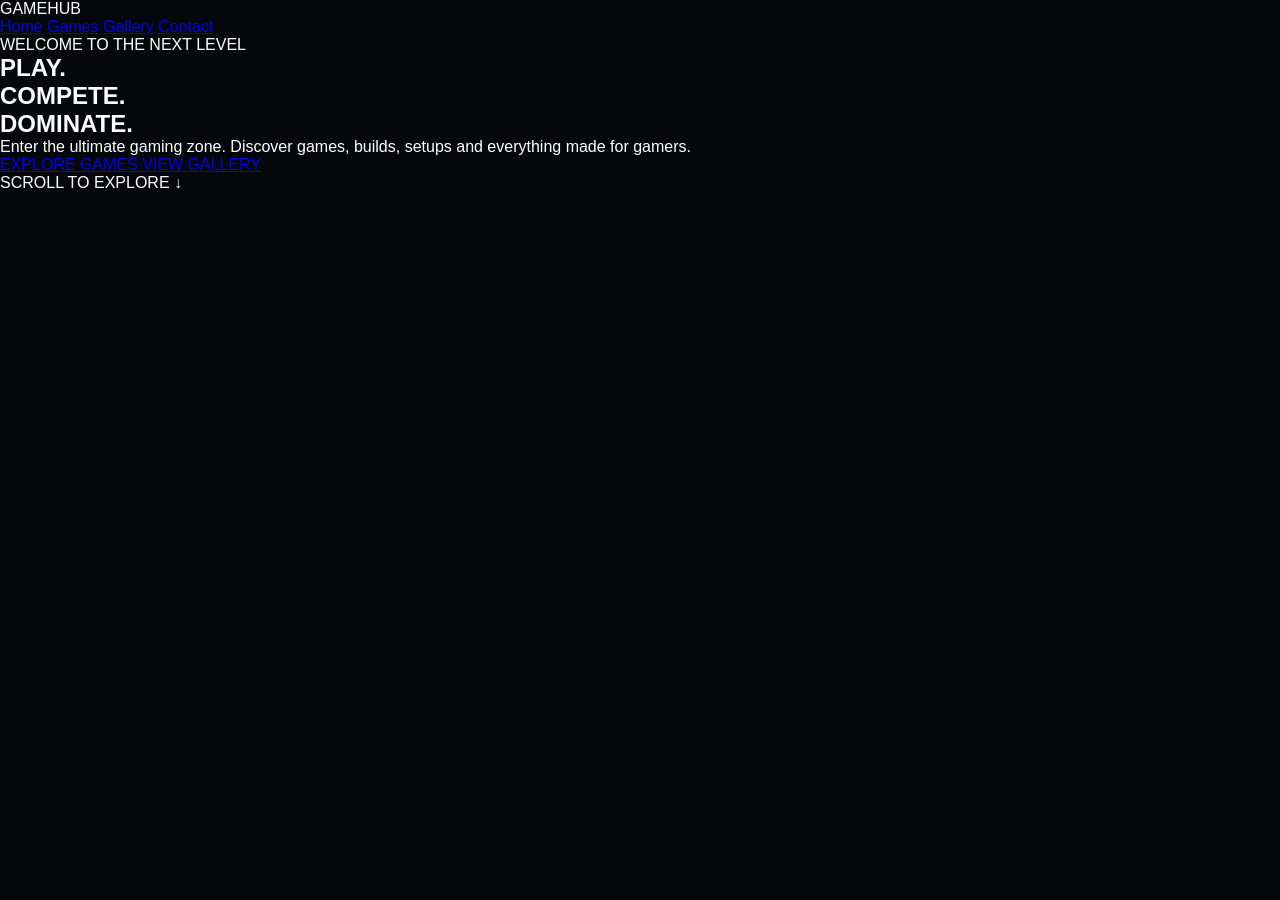
==== commit 14aaae86: "Update index.html" ====
--- a/index.html
+++ b/index.html
@@ -5,25 +5,26 @@
     <meta charset="UTF-8">
     <meta name="viewport" content="width=device-width, initial-scale=1.0">
 
-    <title>SkyLens | Drone Photography</title>
+    <title>GAMEHUB | Gaming Website</title>
 
     <link rel="stylesheet" href="style.css">
 </head>
 
 <body>
-    <body>
 
-    <section class="hero-new">
+    <!-- ===== GAMING HERO ===== -->
 
-        <nav class="navbar">
+    <section class="gaming-hero">
 
-            <div class="logo">
-                SkyLens
+        <nav class="gaming-nav">
+
+            <div class="gaming-logo">
+                GAME<span>HUB</span>
             </div>
 
-            <div class="nav-links">
+            <div class="gaming-menu">
                 <a href="index.html">Home</a>
-                <a href="about.html">About</a>
+                <a href="games.html">Games</a>
                 <a href="gallery.html">Gallery</a>
                 <a href="contact.html">Contact</a>
             </div>
@@ -31,40 +32,44 @@
         </nav>
 
 
-        <div class="hero-new-content">
+        <div class="gaming-hero-content">
 
-            <p class="hero-label">
-                DRONE PHOTOGRAPHY • VIDEOGRAPHY
+            <p class="gaming-label">
+                WELCOME TO THE NEXT LEVEL
             </p>
 
             <h1>
-                SEE THE WORLD<br>
-                <span>FROM ABOVE.</span>
+                PLAY.<br>
+                <span>COMPETE.</span><br>
+                DOMINATE.
             </h1>
 
-            <p class="hero-description">
-                Creative aerial photography and cinematic drone
-                visuals captured from a different perspective.
+            <p class="gaming-description">
+                Enter the ultimate gaming zone.
+                Discover games, builds, setups and everything
+                made for gamers.
             </p>
 
-            <div class="hero-new-buttons">
+            <div class="gaming-buttons">
 
-                <a href="gallery.html" class="primary-btn">
-                    Explore Gallery
+                <a href="games.html" class="gaming-primary">
+                    EXPLORE GAMES
                 </a>
 
-                <a href="contact.html" class="secondary-btn">
-                    Contact Me
+                <a href="gallery.html" class="gaming-secondary">
+                    VIEW GALLERY
                 </a>
 
             </div>
 
         </div>
 
+        <div class="hero-scroll">
+            SCROLL TO EXPLORE ↓
+        </div>
+
     </section>
 
 </body>
 
-</body>
-
 </html>
--- a/style.css
+++ b/style.css
@@ -1,6 +1,6 @@
-/* =========================================
-   SKYLENS - PROFESSIONAL DRONE PORTFOLIO
-   ========================================= */
+/* ==============================
+   SKYLENS NEW HOME PAGE
+   ============================== */
 
 * {
     margin: 0;
@@ -14,584 +14,304 @@
 
 body {
     font-family: Arial, Helvetica, sans-serif;
-    background: #07090d;
+    background: #05070a;
     color: #ffffff;
-    line-height: 1.6;
-}
-
-a {
-    text-decoration: none;
-}
-
-
-/* =========================================
-   NAVIGATION
-   ========================================= */
-
-.hero {
+}
+
+
+/* ==============================
+   HERO
+   ============================== */
+
+.hero-new {
     min-height: 100vh;
-
-    background:
-        linear-gradient(
-            rgba(0, 0, 0, 0.58),
-            rgba(0, 0, 0, 0.82)
-        ),
-        linear-gradient(135deg, #07111c, #020305);
-
     position: relative;
     overflow: hidden;
-}
-
-.hero::after {
+
+    background:
+        radial-gradient(
+            circle at 75% 45%,
+            rgba(0, 170, 255, 0.15),
+            transparent 35%
+        ),
+        linear-gradient(
+            135deg,
+            #020305 0%,
+            #08111a 50%,
+            #020305 100%
+        );
+}
+
+
+/* Decorative glow */
+
+.hero-new::before {
     content: "";
     position: absolute;
-    width: 500px;
-    height: 500px;
+
+    width: 450px;
+    height: 450px;
+
     right: -180px;
-    top: 120px;
+    bottom: -150px;
+
     border-radius: 50%;
-    background: rgba(0, 170, 255, 0.08);
-    filter: blur(80px);
-}
-
-.hero nav {
-    height: 80px;
+
+    background: rgba(0, 170, 255, 0.12);
+
+    filter: blur(90px);
+}
+
+
+/* ==============================
+   NAVBAR
+   ============================== */
+
+.navbar {
+    height: 85px;
+
     padding: 0 7%;
+
     display: flex;
+    align-items: center;
     justify-content: space-between;
-    align-items: center;
-
-    background: rgba(0, 0, 0, 0.45);
-    border-bottom: 1px solid rgba(255,255,255,0.08);
 
     position: relative;
     z-index: 10;
+
+    background: rgba(0, 0, 0, 0.35);
+
+    border-bottom: 1px solid rgba(255, 255, 255, 0.08);
 }
 
 .logo {
-    font-size: 25px;
+    font-size: 27px;
     font-weight: bold;
+
     letter-spacing: 4px;
 }
 
-.menu {
+.nav-links {
     display: flex;
-    gap: 30px;
-}
-
-.menu a {
-    color: #ddd;
-    font-size: 15px;
+    gap: 32px;
+}
+
+.nav-links a {
+    color: #cccccc;
+
+    text-decoration: none;
+
+    font-size: 14px;
+
     transition: 0.3s;
 }
 
-.menu a:hover {
+.nav-links a:hover {
     color: #00aaff;
 }
 
 
-/* =========================================
+/* ==============================
    HERO CONTENT
-   ========================================= */
-
-.hero-content {
-    max-width: 900px;
+   ============================== */
+
+.hero-new-content {
+    max-width: 1000px;
+
     margin: auto;
+
     padding: 190px 25px 100px;
+
     text-align: center;
+
     position: relative;
     z-index: 2;
 }
 
-.hero-small {
+.hero-label {
     color: #00aaff;
-    font-size: 13px;
+
+    font-size: 12px;
+
     font-weight: bold;
+
     letter-spacing: 5px;
-    margin-bottom: 22px;
-}
-
-.hero-content h1 {
-    font-size: clamp(48px, 8vw, 82px);
-    line-height: 1.05;
-    letter-spacing: -2px;
+
     margin-bottom: 25px;
 }
 
-.hero-content > p:not(.hero-small) {
+.hero-new-content h1 {
+    font-size: clamp(50px, 8vw, 90px);
+
+    line-height: 0.98;
+
+    letter-spacing: -3px;
+
+    margin-bottom: 30px;
+}
+
+.hero-new-content h1 span {
+    color: #00aaff;
+}
+
+.hero-description {
     max-width: 650px;
+
     margin: auto;
-    color: #b8b8b8;
+
+    color: #a5a5a5;
+
     font-size: 18px;
-}
-
-.hero-buttons {
+
+    line-height: 1.7;
+}
+
+
+/* ==============================
+   BUTTONS
+   ============================== */
+
+.hero-new-buttons {
     margin-top: 40px;
+
     display: flex;
+
     justify-content: center;
+
     gap: 15px;
+
     flex-wrap: wrap;
 }
 
-.hero-button,
-.outline-button,
-.portfolio-button,
-.cta-button {
-    display: inline-block;
-    padding: 14px 28px;
+.primary-btn,
+.secondary-btn {
+    padding: 15px 30px;
+
     border-radius: 7px;
+
+    text-decoration: none;
+
     font-size: 15px;
+
     font-weight: bold;
+
     transition: 0.3s;
 }
 
-.hero-button {
+.primary-btn {
     background: #00aaff;
+
     color: white;
-}
-
-.hero-button:hover {
-    background: #0088cc;
-    transform: translateY(-3px);
-}
-
-.outline-button {
+
+    box-shadow:
+        0 8px 30px rgba(0, 170, 255, 0.2);
+}
+
+.primary-btn:hover {
+    background: #008dcc;
+
+    transform: translateY(-4px);
+}
+
+.secondary-btn {
     color: white;
-    border: 1px solid #555;
+
+    border: 1px solid #444;
+
     background: rgba(255,255,255,0.03);
 }
 
-.outline-button:hover {
+.secondary-btn:hover {
+    color: #00aaff;
+
     border-color: #00aaff;
-    color: #00aaff;
-    transform: translateY(-3px);
-}
-
-
-/* =========================================
-   GENERAL SECTION
-   ========================================= */
-
-.small-title {
-    color: #00aaff;
-    font-size: 12px;
-    font-weight: bold;
-    letter-spacing: 4px;
-}
-
-.intro {
-    padding: 110px 20px;
-    text-align: center;
-    background: #080a0f;
-}
-
-.intro h2 {
-    max-width: 800px;
-    margin: 15px auto 20px;
-    font-size: clamp(35px, 5vw, 55px);
-    line-height: 1.1;
-}
-
-.intro p:not(.small-title) {
-    max-width: 650px;
-    margin: auto;
-    color: #999;
-    font-size: 17px;
-}
-
-
-/* =========================================
-   SERVICES
-   ========================================= */
-
-.services {
-    padding: 110px 5%;
-    text-align: center;
-    background: #0c0f14;
-}
-
-.services h2 {
-    font-size: clamp(35px, 5vw, 50px);
-    margin: 12px 0 55px;
-}
-
-.service-container {
-    max-width: 1200px;
-    margin: auto;
-
-    display: grid;
-    grid-template-columns: repeat(4, 1fr);
-    gap: 20px;
-}
-
-.service-card {
-    padding: 38px 25px;
-    background: #11151b;
-    border: 1px solid #202832;
-    border-radius: 12px;
-
-    transition: 0.35s;
-}
-
-.service-card:hover {
-    transform: translateY(-8px);
-    border-color: #00aaff;
-    box-shadow: 0 15px 40px rgba(0,170,255,0.12);
-}
-
-.service-icon {
-    font-size: 42px;
-    margin-bottom: 20px;
-}
-
-.service-card h3 {
-    font-size: 19px;
-    margin-bottom: 12px;
-}
-
-.service-card p {
-    color: #8f969d;
-    font-size: 14px;
-}
-
-
-/* =========================================
-   FEATURED WORK
-   ========================================= */
-
-.featured {
-    padding: 110px 5%;
-    text-align: center;
-    background: #080a0f;
-}
-
-.featured h2 {
-    font-size: clamp(35px, 5vw, 50px);
-    margin: 12px 0;
-}
-
-.featured-intro {
-    color: #888;
-    margin-bottom: 50px;
-}
-
-.featured-grid {
-    max-width: 1200px;
-    margin: 0 auto 45px;
-
-    display: grid;
-    grid-template-columns: repeat(3, 1fr);
-    gap: 22px;
-}
-
-.featured-card {
-    position: relative;
-    height: 360px;
-    overflow: hidden;
-    border-radius: 12px;
-    background: #111;
-}
-
-.featured-card img {
-    width: 100%;
-    height: 100%;
-    object-fit: cover;
-    display: block;
-
-    transition: 0.5s;
-}
-
-.featured-card::after {
-    content: "";
-    position: absolute;
-    inset: 0;
-
-    background:
-        linear-gradient(
-            transparent 35%,
-            rgba(0,0,0,0.9)
-        );
-
-    pointer-events: none;
-}
-
-.featured-card:hover img {
-    transform: scale(1.08);
-}
-
-.featured-info {
-    position: absolute;
-    left: 0;
-    bottom: 0;
-    z-index: 2;
-
-    width: 100%;
-    padding: 25px;
-    text-align: left;
-}
-
-.featured-info h3 {
-    font-size: 22px;
-    margin-bottom: 4px;
-}
-
-.featured-info p {
-    color: #bbb;
-    font-size: 14px;
-}
-
-.portfolio-button {
-    background: #00aaff;
-    color: white;
-}
-
-.portfolio-button:hover {
-    background: #0088cc;
-    transform: translateY(-3px);
-}
-
-
-/* =========================================
-   ABOUT SKYLENS
-   ========================================= */
-
-.about-drone {
-    padding: 110px 20px;
-    text-align: center;
-    background: #0c0f14;
-}
-
-.about-drone h2 {
-    font-size: clamp(40px, 6vw, 65px);
-    margin: 12px 0 25px;
-    letter-spacing: 3px;
-}
-
-.about-drone > p:not(.small-title) {
-    max-width: 700px;
-    margin: auto;
-    color: #999;
-    font-size: 17px;
-}
-
-.about-stats {
-    max-width: 900px;
-    margin: 55px auto 0;
-
-    display: grid;
-    grid-template-columns: repeat(3, 1fr);
-    gap: 20px;
-}
-
-.about-stats div {
-    padding: 30px;
-    background: #11151b;
-    border: 1px solid #202832;
-    border-radius: 12px;
-    transition: 0.3s;
-}
-
-.about-stats div:hover {
-    border-color: #00aaff;
-    transform: translateY(-6px);
-}
-
-.about-stats strong {
-    display: block;
-    color: #00aaff;
-    font-size: 30px;
-    margin-bottom: 8px;
-}
-
-.about-stats span {
-    color: #ccc;
-    font-size: 14px;
-}
-
-
-/* =========================================
-   CTA
-   ========================================= */
-
-.drone-cta {
-    padding: 110px 20px;
-    text-align: center;
-
-    background:
-        linear-gradient(
-            rgba(0, 0, 0, 0.5),
-            rgba(0, 0, 0, 0.8)
-        ),
-        #07121c;
-}
-
-.drone-cta h2 {
-    max-width: 800px;
-    margin: 15px auto 18px;
-    font-size: clamp(35px, 5vw, 55px);
-    line-height: 1.15;
-}
-
-.drone-cta p:not(.small-title) {
-    max-width: 650px;
-    margin: auto auto 30px;
-    color: #aaa;
-}
-
-.cta-button {
-    background: #00aaff;
-    color: white;
-}
-
-.cta-button:hover {
-    background: #0088cc;
-    transform: translateY(-3px);
-}
-
-
-/* =========================================
-   FOOTER
-   ========================================= */
-
-.footer {
-    padding: 65px 20px 30px;
-    text-align: center;
-    background: #040507;
-    border-top: 1px solid #1c2229;
-}
-
-.footer h2 {
-    font-size: 28px;
-    letter-spacing: 4px;
-    margin-bottom: 8px;
-}
-
-.footer > p {
-    color: #777;
-}
-
-.footer-links {
-    margin: 25px 0;
-    display: flex;
-    justify-content: center;
-    flex-wrap: wrap;
-    gap: 25px;
-}
-
-.footer-links a {
-    color: #aaa;
-    font-size: 14px;
-    transition: 0.3s;
-}
-
-.footer-links a:hover {
-    color: #00aaff;
-}
-
-.footer .copyright {
-    padding-top: 25px;
-    border-top: 1px solid #181c21;
-    font-size: 13px;
-    color: #555;
-}
-
-
-/* =========================================
-   ANIMATIONS
-   ========================================= */
-
-.hero-content,
-.intro,
-.services,
-.featured,
-.about-drone,
-.drone-cta {
-    animation: fadeUp 0.8s ease;
-}
-
-@keyframes fadeUp {
+
+    transform: translateY(-4px);
+}
+
+
+/* ==============================
+   ANIMATION
+   ============================== */
+
+.hero-new-content {
+    animation: heroAppear 1s ease;
+}
+
+@keyframes heroAppear {
+
     from {
         opacity: 0;
-        transform: translateY(25px);
+
+        transform: translateY(30px);
     }
 
     to {
         opacity: 1;
+
         transform: translateY(0);
     }
-}
-
-
-/* =========================================
-   TABLET
-   ========================================= */
-
-@media (max-width: 950px) {
-
-    .service-container {
-        grid-template-columns: repeat(2, 1fr);
-    }
-
-    .featured-grid {
-        grid-template-columns: repeat(2, 1fr);
-    }
-
-}
-
-
-/* =========================================
+
+}
+
+
+/* ==============================
    MOBILE
-   ========================================= */
-
-@media (max-width: 650px) {
-
-    .hero nav {
+   ============================== */
+
+@media (max-width: 700px) {
+
+    .navbar {
         height: auto;
+
         padding: 20px;
+
         flex-direction: column;
+
         gap: 18px;
     }
 
-    .menu {
-        gap: 16px;
+    .nav-links {
+        gap: 18px;
+
         flex-wrap: wrap;
+
         justify-content: center;
     }
 
-    .menu a {
+    .nav-links a {
         font-size: 13px;
     }
 
-    .hero-content {
-        padding: 120px 20px 80px;
-    }
-
-    .hero-content h1 {
-        letter-spacing: -1px;
-    }
-
-    .hero-small {
-        font-size: 10px;
+    .hero-new-content {
+        padding: 120px 20px 70px;
+    }
+
+    .hero-label {
+        font-size: 9px;
+
         letter-spacing: 3px;
     }
 
-    .service-container,
-    .featured-grid,
-    .about-stats {
-        grid-template-columns: 1fr;
-    }
-
-    .featured-card {
-        height: 300px;
-    }
-
-    .intro,
-    .services,
-    .featured,
-    .about-drone,
-    .drone-cta {
-        padding-top: 80px;
-        padding-bottom: 80px;
-    }
-
-}
+    .hero-new-content h1 {
+        font-size: 48px;
+
+        letter-spacing: -2px;
+    }
+
+    .hero-description {
+        font-size: 16px;
+    }
+
+    .hero-new-buttons {
+        flex-direction: column;
+
+        align-items: center;
+    }
+
+    .primary-btn,
+    .secondary-btn {
+        width: 210px;
+    }
+
+}
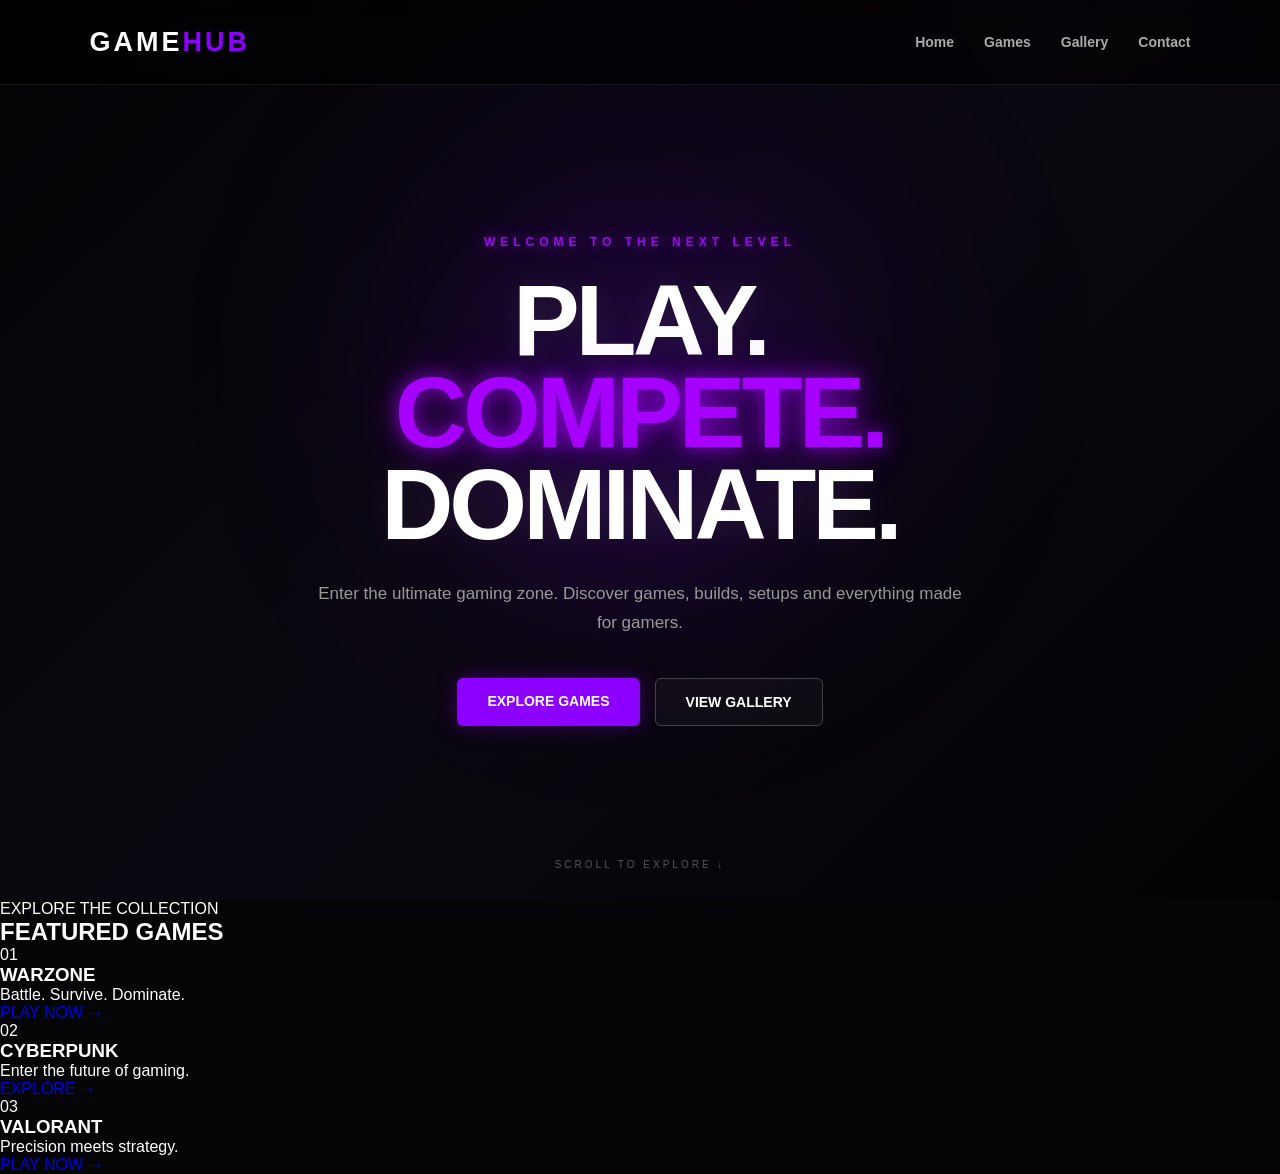
==== commit 4d8daa0a: "Add featured games section to index.html Added a featured games section with game cards." ====
--- a/index.html
+++ b/index.html
@@ -69,6 +69,41 @@
         </div>
 
     </section>
+    <!-- ===== FEATURED GAMES ===== -->
+
+<section class="featured-games">
+
+    <div class="section-title">
+        <p>EXPLORE THE COLLECTION</p>
+        <h2>FEATURED <span>GAMES</span></h2>
+    </div>
+
+    <div class="game-grid">
+
+        <div class="game-card">
+            <div class="game-number">01</div>
+            <h3>WARZONE</h3>
+            <p>Battle. Survive. Dominate.</p>
+            <a href="#">PLAY NOW →</a>
+        </div>
+
+        <div class="game-card">
+            <div class="game-number">02</div>
+            <h3>CYBERPUNK</h3>
+            <p>Enter the future of gaming.</p>
+            <a href="#">EXPLORE →</a>
+        </div>
+
+        <div class="game-card">
+            <div class="game-number">03</div>
+            <h3>VALORANT</h3>
+            <p>Precision meets strategy.</p>
+            <a href="#">PLAY NOW →</a>
+        </div>
+
+    </div>
+
+</section>
 
 </body>
 
--- a/style.css
+++ b/style.css
@@ -1,6 +1,6 @@
-/* ==============================
-   SKYLENS NEW HOME PAGE
-   ============================== */
+/* =========================================
+   GAMEHUB - DARK GAMING WEBSITE
+   ========================================= */
 
 * {
     margin: 0;
@@ -14,60 +14,82 @@
 
 body {
     font-family: Arial, Helvetica, sans-serif;
-    background: #05070a;
+    background: #050507;
     color: #ffffff;
-}
-
-
-/* ==============================
-   HERO
-   ============================== */
-
-.hero-new {
+    overflow-x: hidden;
+}
+
+a {
+    text-decoration: none;
+}
+
+
+/* =========================================
+   GAMING HERO
+   ========================================= */
+
+.gaming-hero {
     min-height: 100vh;
     position: relative;
     overflow: hidden;
 
     background:
         radial-gradient(
-            circle at 75% 45%,
-            rgba(0, 170, 255, 0.15),
-            transparent 35%
+            circle at 50% 45%,
+            rgba(120, 0, 255, 0.13),
+            transparent 32%
         ),
         linear-gradient(
             135deg,
-            #020305 0%,
-            #08111a 50%,
-            #020305 100%
+            #030305,
+            #0b0710 50%,
+            #020204
         );
 }
 
 
-/* Decorative glow */
-
-.hero-new::before {
+/* Animated background glow */
+
+.gaming-hero::before {
     content: "";
+
     position: absolute;
 
-    width: 450px;
-    height: 450px;
-
-    right: -180px;
-    bottom: -150px;
+    width: 550px;
+    height: 550px;
+
+    left: 50%;
+    top: 40%;
+
+    transform: translate(-50%, -50%);
 
     border-radius: 50%;
 
-    background: rgba(0, 170, 255, 0.12);
-
-    filter: blur(90px);
-}
-
-
-/* ==============================
-   NAVBAR
-   ============================== */
-
-.navbar {
+    background: rgba(120, 0, 255, 0.08);
+
+    filter: blur(100px);
+
+    animation: glowMove 5s ease-in-out infinite alternate;
+}
+
+@keyframes glowMove {
+
+    from {
+        transform: translate(-50%, -50%) scale(0.8);
+    }
+
+    to {
+        transform: translate(-50%, -50%) scale(1.2);
+    }
+
+}
+
+
+/* =========================================
+   NAVIGATION
+   ========================================= */
+
+.gaming-nav {
     height: 85px;
 
     padding: 0 7%;
@@ -79,189 +101,246 @@
     position: relative;
     z-index: 10;
 
-    background: rgba(0, 0, 0, 0.35);
-
-    border-bottom: 1px solid rgba(255, 255, 255, 0.08);
-}
-
-.logo {
+    background: rgba(0, 0, 0, 0.55);
+
+    border-bottom: 1px solid rgba(255,255,255,0.08);
+
+    backdrop-filter: blur(10px);
+}
+
+.gaming-logo {
     font-size: 27px;
+
+    font-weight: 900;
+
+    letter-spacing: 3px;
+}
+
+.gaming-logo span {
+    color: #8c00ff;
+}
+
+.gaming-menu {
+    display: flex;
+
+    gap: 30px;
+}
+
+.gaming-menu a {
+    color: #aaa;
+
+    font-size: 14px;
+
     font-weight: bold;
 
-    letter-spacing: 4px;
-}
-
-.nav-links {
-    display: flex;
-    gap: 32px;
-}
-
-.nav-links a {
-    color: #cccccc;
-
-    text-decoration: none;
-
-    font-size: 14px;
-
     transition: 0.3s;
 }
 
-.nav-links a:hover {
-    color: #00aaff;
-}
-
-
-/* ==============================
+.gaming-menu a:hover {
+    color: #a600ff;
+
+    text-shadow:
+        0 0 12px rgba(166,0,255,0.8);
+}
+
+
+/* =========================================
    HERO CONTENT
-   ============================== */
-
-.hero-new-content {
-    max-width: 1000px;
+   ========================================= */
+
+.gaming-hero-content {
+    max-width: 950px;
 
     margin: auto;
 
-    padding: 190px 25px 100px;
+    padding: 150px 25px 100px;
 
     text-align: center;
 
     position: relative;
     z-index: 2;
-}
-
-.hero-label {
-    color: #00aaff;
-
-    font-size: 12px;
-
-    font-weight: bold;
-
-    letter-spacing: 5px;
-
-    margin-bottom: 25px;
-}
-
-.hero-new-content h1 {
-    font-size: clamp(50px, 8vw, 90px);
-
-    line-height: 0.98;
-
-    letter-spacing: -3px;
-
-    margin-bottom: 30px;
-}
-
-.hero-new-content h1 span {
-    color: #00aaff;
-}
-
-.hero-description {
-    max-width: 650px;
-
-    margin: auto;
-
-    color: #a5a5a5;
-
-    font-size: 18px;
-
-    line-height: 1.7;
-}
-
-
-/* ==============================
-   BUTTONS
-   ============================== */
-
-.hero-new-buttons {
-    margin-top: 40px;
-
-    display: flex;
-
-    justify-content: center;
-
-    gap: 15px;
-
-    flex-wrap: wrap;
-}
-
-.primary-btn,
-.secondary-btn {
-    padding: 15px 30px;
-
-    border-radius: 7px;
-
-    text-decoration: none;
-
-    font-size: 15px;
-
-    font-weight: bold;
-
-    transition: 0.3s;
-}
-
-.primary-btn {
-    background: #00aaff;
-
-    color: white;
-
-    box-shadow:
-        0 8px 30px rgba(0, 170, 255, 0.2);
-}
-
-.primary-btn:hover {
-    background: #008dcc;
-
-    transform: translateY(-4px);
-}
-
-.secondary-btn {
-    color: white;
-
-    border: 1px solid #444;
-
-    background: rgba(255,255,255,0.03);
-}
-
-.secondary-btn:hover {
-    color: #00aaff;
-
-    border-color: #00aaff;
-
-    transform: translateY(-4px);
-}
-
-
-/* ==============================
-   ANIMATION
-   ============================== */
-
-.hero-new-content {
-    animation: heroAppear 1s ease;
-}
-
-@keyframes heroAppear {
+
+    animation: heroIn 1s ease;
+}
+
+@keyframes heroIn {
 
     from {
         opacity: 0;
-
-        transform: translateY(30px);
+        transform: translateY(40px);
     }
 
     to {
         opacity: 1;
-
         transform: translateY(0);
     }
 
 }
 
-
-/* ==============================
+.gaming-label {
+    color: #a600ff;
+
+    font-size: 12px;
+
+    font-weight: bold;
+
+    letter-spacing: 5px;
+
+    margin-bottom: 25px;
+
+    text-shadow:
+        0 0 15px rgba(166,0,255,0.7);
+}
+
+.gaming-hero-content h1 {
+    font-size: clamp(55px, 9vw, 100px);
+
+    line-height: 0.92;
+
+    letter-spacing: -4px;
+
+    font-weight: 900;
+
+    margin-bottom: 30px;
+
+    text-shadow:
+        0 0 30px rgba(255,255,255,0.08);
+}
+
+.gaming-hero-content h1 span {
+    color: #a600ff;
+
+    text-shadow:
+        0 0 20px rgba(166,0,255,0.8),
+        0 0 50px rgba(166,0,255,0.35);
+}
+
+.gaming-description {
+    max-width: 650px;
+
+    margin: auto;
+
+    color: #999;
+
+    font-size: 17px;
+
+    line-height: 1.7;
+}
+
+
+/* =========================================
+   BUTTONS
+   ========================================= */
+
+.gaming-buttons {
+    margin-top: 40px;
+
+    display: flex;
+
+    justify-content: center;
+
+    gap: 15px;
+
+    flex-wrap: wrap;
+}
+
+.gaming-primary,
+.gaming-secondary {
+    padding: 15px 30px;
+
+    border-radius: 6px;
+
+    font-size: 14px;
+
+    font-weight: bold;
+
+    transition: 0.3s;
+}
+
+.gaming-primary {
+    color: white;
+
+    background: #8c00ff;
+
+    box-shadow:
+        0 0 20px rgba(140,0,255,0.35);
+}
+
+.gaming-primary:hover {
+    background: #a600ff;
+
+    transform: translateY(-5px);
+
+    box-shadow:
+        0 0 35px rgba(166,0,255,0.65);
+}
+
+.gaming-secondary {
+    color: white;
+
+    border: 1px solid #444;
+
+    background: rgba(255,255,255,0.03);
+}
+
+.gaming-secondary:hover {
+    color: #a600ff;
+
+    border-color: #a600ff;
+
+    transform: translateY(-5px);
+
+    box-shadow:
+        0 0 20px rgba(166,0,255,0.2);
+}
+
+
+/* =========================================
+   SCROLL INDICATOR
+   ========================================= */
+
+.hero-scroll {
+    position: absolute;
+
+    bottom: 30px;
+
+    left: 50%;
+
+    transform: translateX(-50%);
+
+    color: #555;
+
+    font-size: 10px;
+
+    letter-spacing: 3px;
+
+    z-index: 5;
+
+    animation: scrollPulse 2s infinite;
+}
+
+@keyframes scrollPulse {
+
+    0%, 100% {
+        opacity: 0.35;
+        transform: translateX(-50%) translateY(0);
+    }
+
+    50% {
+        opacity: 1;
+        transform: translateX(-50%) translateY(8px);
+    }
+
+}
+
+
+/* =========================================
    MOBILE
-   ============================== */
+   ========================================= */
 
 @media (max-width: 700px) {
 
-    .navbar {
+    .gaming-nav {
         height: auto;
 
         padding: 20px;
@@ -271,7 +350,7 @@
         gap: 18px;
     }
 
-    .nav-links {
+    .gaming-menu {
         gap: 18px;
 
         flex-wrap: wrap;
@@ -279,38 +358,38 @@
         justify-content: center;
     }
 
-    .nav-links a {
-        font-size: 13px;
-    }
-
-    .hero-new-content {
-        padding: 120px 20px 70px;
-    }
-
-    .hero-label {
+    .gaming-menu a {
+        font-size: 12px;
+    }
+
+    .gaming-hero-content {
+        padding: 120px 20px 100px;
+    }
+
+    .gaming-label {
         font-size: 9px;
 
         letter-spacing: 3px;
     }
 
-    .hero-new-content h1 {
-        font-size: 48px;
+    .gaming-hero-content h1 {
+        font-size: 52px;
 
         letter-spacing: -2px;
     }
 
-    .hero-description {
-        font-size: 16px;
-    }
-
-    .hero-new-buttons {
+    .gaming-description {
+        font-size: 15px;
+    }
+
+    .gaming-buttons {
         flex-direction: column;
 
         align-items: center;
     }
 
-    .primary-btn,
-    .secondary-btn {
+    .gaming-primary,
+    .gaming-secondary {
         width: 210px;
     }
 
